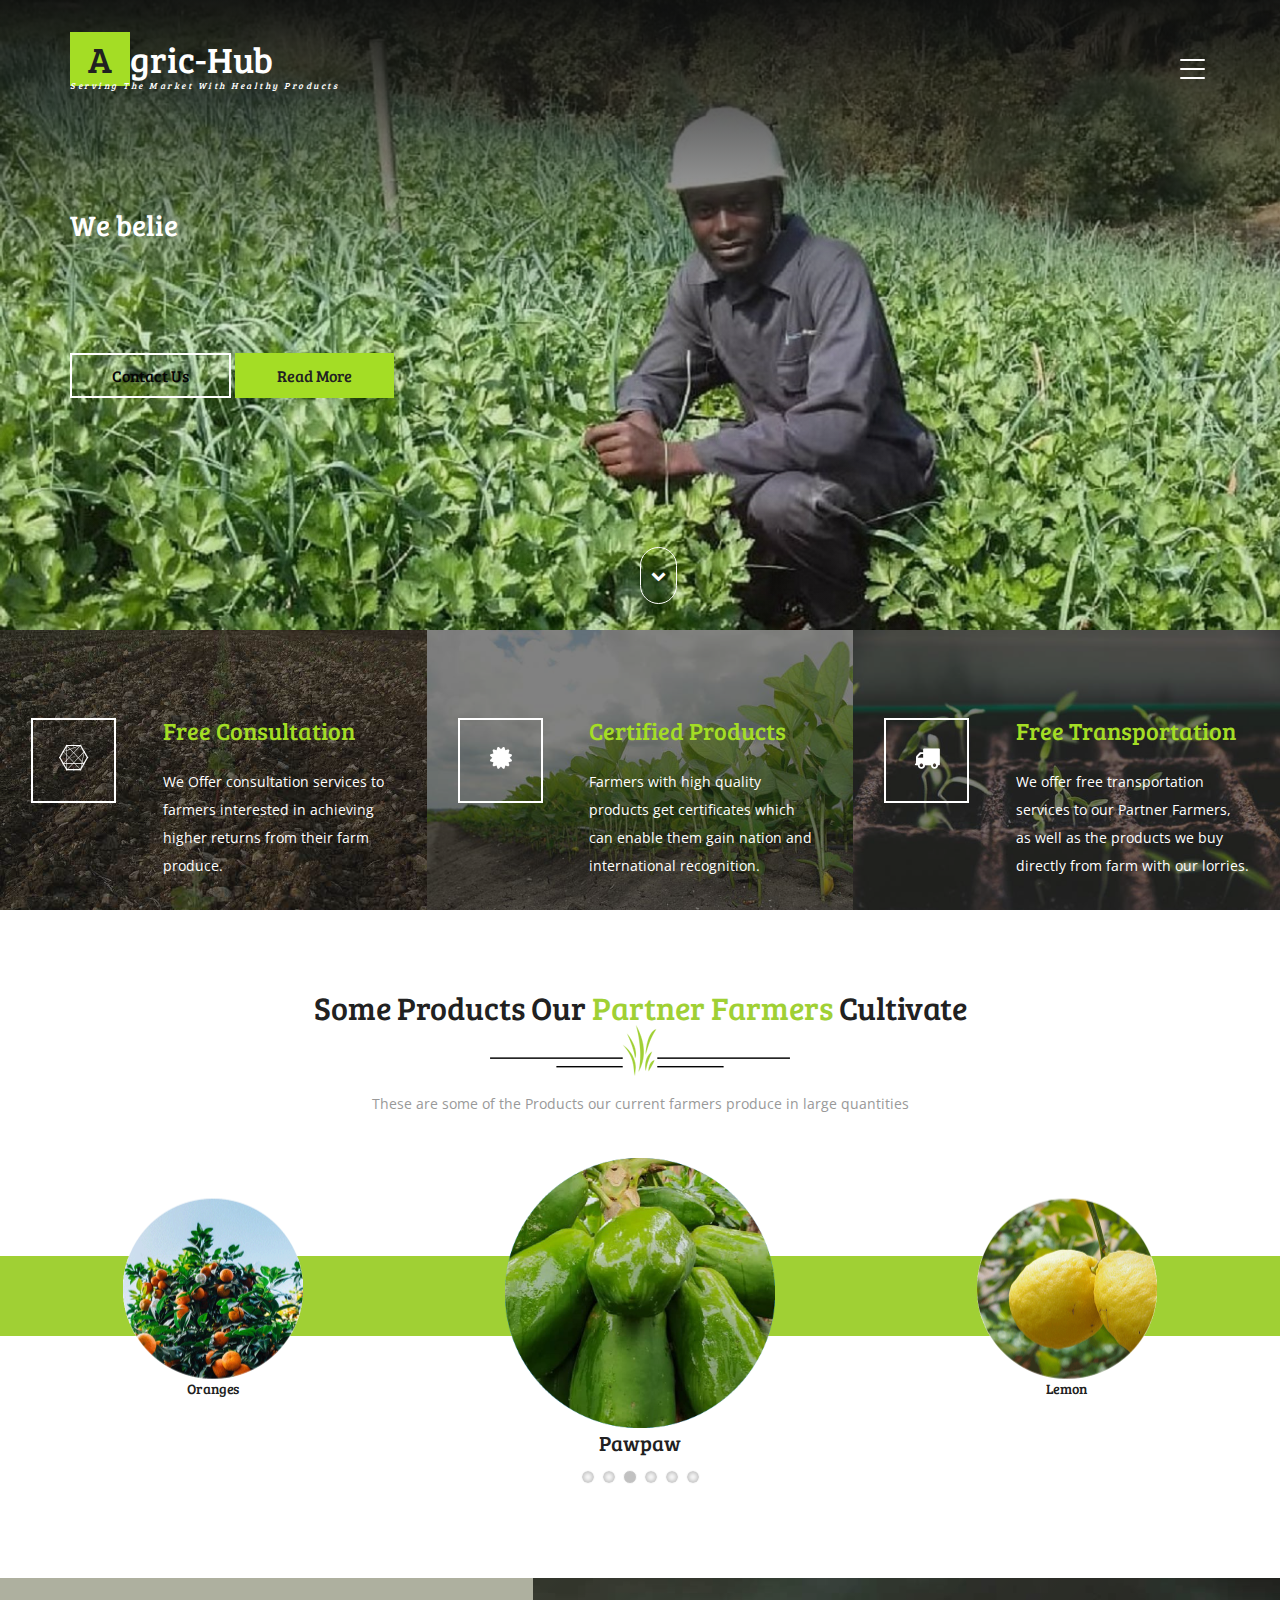
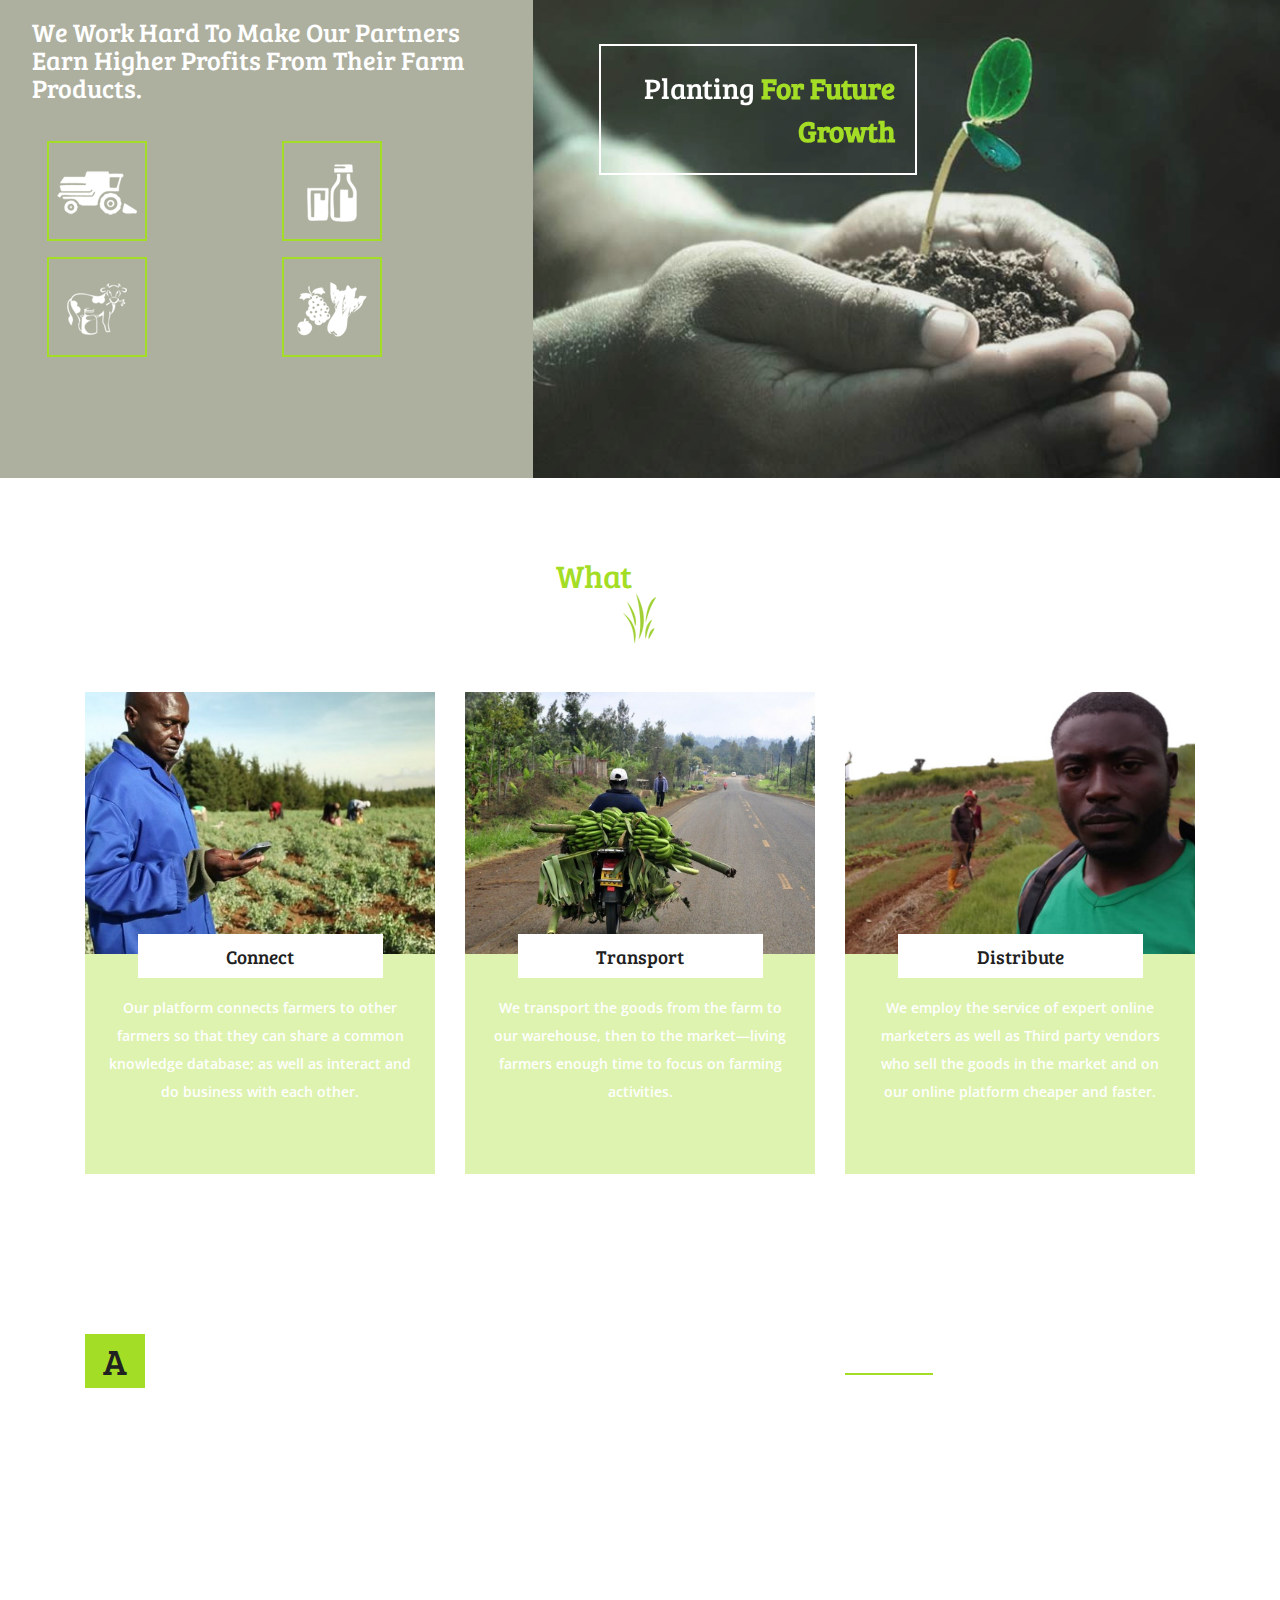
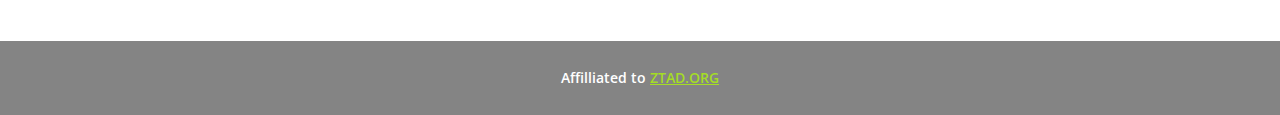
==== index.html @ 56ad2c15 "all of" ====
<!DOCTYPE html>

<head>

	<title>Agric-Hub | Home </title>
	<meta http-equiv="content-type" content="text/html;charset=UTF-8" />
	<link rel="shortcut icon" href="./images/fav.png">



	<!-- custom-theme -->
	<meta name="viewport" content="width=device-width, initial-scale=1">
	<meta http-equiv="Content-Type" content="text/html; charset=utf-8" />
	<meta name="keywords" content="Germinate Responsive web template, Bootstrap Web Templates, Flat Web Templates, Android Compatible web template, 
Smartphone Compatible web template, free webdesigns for Nokia, Samsung, LG, SonyEricsson, Motorola web design" />
	<script type="application/x-javascript"> addEventListener("load", function() { setTimeout(hideURLbar, 0); }, false);
		function hideURLbar(){ window.scrollTo(0,1); } </script>
	<!-- //custom-theme -->
	<link href="css/bootstrap.css" rel="stylesheet" type="text/css" media="all" />
	<link href="css/style.css" rel="stylesheet" type="text/css" media="all" />
	<!-- js -->
	<script type="text/javascript" src="js/jquery-2.1.4.min.js"></script>
	<!-- //js -->
	<link href="css/mislider.css" rel="stylesheet" type="text/css" />
	<link href="css/mislider-custom.css" rel="stylesheet" type="text/css" />
	<!-- font-awesome-icons -->
	<link href="css/font-awesome.css" rel="stylesheet">
	<!-- //font-awesome-icons -->
	<link href="http://fonts.googleapis.com/css?family=Bree+Serif&amp;subset=latin-ext" rel="stylesheet">
	<link
		href='http://fonts.googleapis.com/css?family=Open+Sans:400,300,300italic,400italic,600,600italic,700,700italic,800,800italic'
		rel='stylesheet' type='text/css'>


</head>

<body>
	<script src='../../../../../../ajax.googleapis.com/ajax/libs/jquery/1.10.2/jquery.min.js'></script>
	<script src="../../../../../../m.servedby-buysellads.com/monetization.js" type="text/javascript"></script>
	<script>
		(function () {
			if (typeof _bsa !== 'undefined' && _bsa) {
				// format, zoneKey, segment:value, options
				_bsa.init('flexbar', 'CKYI627U', 'placement:w3layoutscom')
			}
		})();
	</script>
	<script>
		(function () {
			if (typeof _bsa !== 'undefined' && _bsa) {
				// format, zoneKey, segment:value, options
				_bsa.init('fancybar', 'CKYDL2JN', 'placement:demo')
			}
		})();
	</script>
	<script>
		(function () {
			if (typeof _bsa !== 'undefined' && _bsa) {
				// format, zoneKey, segment:value, options
				_bsa.init('stickybox', 'CKYI653J', 'placement:w3layoutscom')
			}
		})();
	</script>
	<script>
		(function (v, d, o, ai) { ai = d.createElement("script"); ai.defer = true; ai.async = true; ai.src = v.location.protocol + o; d.head.appendChild(ai) })(window, document, "../../../../../../vdo.ai/core/w3layouts/vdo.ai.js");
	</script>
	<script>
		(function (i, s, o, g, r, a, m) {
			i['GoogleAnalyticsObject'] = r; i[r] = i[r] || function () {
				(i[r].q = i[r].q || []).push(arguments)
			}, i[r].l = 1 * new Date(); a = s.createElement(o),
				m = s.getElementsByTagName(o)[0]; a.async = 1; a.src = g; m.parentNode.insertBefore(a, m)
		})(window, document, 'script', '../../../../../../www.google-analytics.com/analytics.js', 'ga')
		ga('create', 'UA-30027142-1', 'w3layouts.com')
		ga('send', 'pageview');
	</script>

	<body>
		<!-- banner -->
		<div class="banner">
			<div class="container">
				<div class="w3_agileits_banner_main_grid">
					<div class="w3_agile_logo">
						<h1><a href="index.html"><span>A</span>gric-Hub<i>Serving the market with healthy
									products</i></a></h1>
					</div>

					<div class="agileits_w3layouts_menu">
						<div class="shy-menu">
							<a class="shy-menu-hamburger">
								<span class="layer top"></span>
								<span class="layer mid"></span>
								<span class="layer btm"></span>
							</a>
							<div class="shy-menu-panel">
								<nav class="menu menu--horatio link-effect-8" id="link-effect-8">
									<ul class="w3layouts_menu__list">
										<li class="active"><a href="index.html">Home</a></li>
										<li><a href="about.html">About Us</a></li>
										<li><a href="services.html">Services</a></li>
										<li><a href="gallery.html">Gallery</a></li>
										<li><a href="contact.html">Contact Us</a></li>
									</ul>
								</nav>
							</div>
							<div class="clearfix"> </div>
						</div>
					</div>
					<div class="clearfix"> </div>
				</div>


				<div class="w3_banner_info">
					<div class="w3_banner_info_grid">
						<h3 class="test">We believe that the use of appropriate technology
							can improve agricultural productivity in all of Africa.</h3>

						<ul class="coolButtons">
							<li><a href="contact.html" class="w3l_contact">Contact Us</a></li>
							<li><a href="#" class="w3ls_more" data-toggle="modal" data-target="#myModal">Read More</a>
							</li>
						</ul>
					</div>
				</div>

				<div class="thim-click-to-bottom">
					<a href="#welcome_bottom" class="scroll">
						<i class="fa  fa-chevron-down"></i>
					</a>
				</div>
			</div>
		</div>
		<!-- banner -->


		<!---728x90--->

		<!-- bootstrap-pop-up -->
		<div class="modal video-modal fade" id="myModal" tabindex="-1" role="dialog" aria-labelledby="myModal">
			<div class="modal-dialog" role="document">
				<div class="modal-content">
					<div class="modal-header">
						OUR PROMISE
						<button type="button" class="close" data-dismiss="modal" aria-label="Close"><span
								aria-hidden="true">&times;</span></button>
					</div>
					<section>
						<div class="modal-body">
							<img src="images/4.jpg" alt=" " class="img-responsive" />
							<p>Agricultural transformation has become a Priority for Africa. Across the continent, the
								significant information needs of
								farmers—accurate local weather forecasts, relevant advice on agricultural practices,
								real time price
								information and market logistics, better transport facilities among others remain
								largely unmet. To the extent that rural regions are typically sparsely populated with
								limited infrastructure and dispersed markets. The use of innovative information and
								communication technologies (ICTs) overcome some of these information asymmetries and
								connect farmers to opportunities that weren't necessarily available to them earlier.
								Harnessing the rapid growth of digital technologies holds hope for transformative
								agricultural development.</i></p>
						</div>
					</section>
				</div>
			</div>
		</div>
		<!-- //bootstrap-pop-up -->


		<!-- banner-bottom -->
		<div class="banner-bottom">
			<div class="col-md-4 agileits_banner_bottom_left">
				<div class="agileinfo_banner_bottom_pos">
					<div class="w3_agileits_banner_bottom_pos_grid">
						<div class="col-xs-4 wthree_banner_bottom_grid_left">
							<div class="agile_banner_bottom_grid_left_grid hvr-radial-out">
								<i class="fa fa-connectdevelop" aria-hidden="true"></i>
							</div>
						</div>
						<div class="col-xs-8 wthree_banner_bottom_grid_right">
							<h4>Free Consultation</h4>
							<p>We Offer consultation services to farmers interested in achieving higher returns from
								their farm produce.</p>
						</div>
						<div class="clearfix"> </div>
					</div>
				</div>
			</div>
			<div class="col-md-4 agileits_banner_bottom_left1">
				<div class="agileinfo_banner_bottom_pos">
					<div class="w3_agileits_banner_bottom_pos_grid">
						<div class="col-xs-4 wthree_banner_bottom_grid_left">
							<div class="agile_banner_bottom_grid_left_grid hvr-radial-out">
								<i class="fa fa-certificate" aria-hidden="true"></i>
							</div>
						</div>
						<div class="col-xs-8 wthree_banner_bottom_grid_right">
							<h4>Certified Products</h4>
							<p>Farmers with high quality products get certificates which can enable them gain nation and
								international recognition.</p>
						</div>
						<div class="clearfix"> </div>
					</div>
				</div>
			</div>
			<div class="col-md-4 agileits_banner_bottom_left2">
				<div class="agileinfo_banner_bottom_pos">
					<div class="w3_agileits_banner_bottom_pos_grid">
						<div class="col-xs-4 wthree_banner_bottom_grid_left">
							<div class="agile_banner_bottom_grid_left_grid hvr-radial-out">
								<i class="fa fa-truck" aria-hidden="true"></i>
							</div>
						</div>
						<div class="col-xs-8 wthree_banner_bottom_grid_right">
							<h4>Free Transportation</h4>
							<p>We offer free transportation services to our Partner Farmers, as well as the products we
								buy directly from farm with our lorries.</p>
						</div>
						<div class="clearfix"> </div>
					</div>
				</div>
			</div>
			<div class="clearfix"> </div>
		</div>
		<!-- //banner-bottom -->
		<!---728x90--->

		<!-- welcome -->
		<div class="welcome">
			<div class="container">
				<h3 class="agileits_w3layouts_head">Some products our <span>Partner Farmers</span> cultivate</h3>
				<div class="w3_agile_image">
					<img src="images/1.png" alt=" " class="img-responsive" />
				</div>
				<p class="agile_para">These are some of the Products our current farmers produce
					in large quantities</p>
			</div>
			<!---728x90--->

			<div class="mis-stage w3_agileits_welcome_grids">
				<!-- The element to select and apply miSlider to - the class is optional -->
				<ol class="mis-slider">
					<li class="mis-slide">
						<figure>
							<img src="images/2.png" alt=" " class="img-responsive" />
							<figcaption>onions</figcaption>
						</figure>
					</li>
					<li class="mis-slide">
						<figure>
							<img src="images/3.png" alt=" " class="img-responsive" />
							<figcaption>Oranges</figcaption>
						</figure>
					</li>
					<li class="mis-slide">
						<figure>
							<img src="images/4.png" alt=" " class="img-responsive" />
							<figcaption>Pawpaw</figcaption>
						</figure>
					</li>
					<li class="mis-slide">
						<figure>
							<img src="images/5.png" alt=" " class="img-responsive" />
							<figcaption>Lemon</figcaption>
						</figure>
					</li>
					<li class="mis-slide">
						<figure>
							<img src="images/6.png" alt=" " class="img-responsive" />
							<figcaption>Vegetables</figcaption>
						</figure>
					</li>
					<li class="mis-slide">
						<figure>
							<img src="images/7.png" alt=" " class="img-responsive" />
							<figcaption>Apples</figcaption>
						</figure>
					</li>
				</ol>
			</div>
		</div>
		<!-- //welcome -->


		<!-- welcome-bottom -->
		<div id="welcome_bottom" class="welcome-bottom">
			<div class="col-md-5 wthree_welcome_bottom_left">
				<h3>we work hard to make our Partners earn higher profits from their farm products.</h3>
				<br>
				<div class="col-md-6 wthree_welcome_bottom_left_grid">
					<div class="w3l_social_icon_gridl">
						<img src="images/8.png" alt=" " class="img-responsive" />
					</div>
					<div class="w3l_social_icon_gridr">
					</div>
					<div class="clearfix"> </div>
					<div class="w3l_social_icon_grid_pos">
					</div>
				</div>
				<div class="col-md-6 wthree_welcome_bottom_left_grid">
					<div class="w3l_social_icon_gridl">
						<img src="images/9.png" alt=" " class="img-responsive" />
					</div>
					<div class="w3l_social_icon_gridr">
					</div>
					<div class="clearfix"> </div>
					<div class="w3l_social_icon_grid_pos">
					</div>
				</div>
				<div class="col-md-6 wthree_welcome_bottom_left_grid">
					<div class="w3l_social_icon_gridl">
						<img src="images/10.png" alt=" " class="img-responsive" />
					</div>
					<div class="w3l_social_icon_gridr">
					</div>
					<div class="clearfix"> </div>
					<div class="w3l_social_icon_grid_pos">
					</div>
				</div>
				<div class="col-md-6 wthree_welcome_bottom_left_grid">
					<div class="w3l_social_icon_gridl">
						<img src="images/11.png" alt=" " class="img-responsive" />
					</div>
					<div class="w3l_social_icon_gridr">
					</div>
					<div class="clearfix"> </div>
					<div class="w3l_social_icon_grid_pos">
					</div>
				</div>
				<div class="clearfix"> </div>
			</div>

			<div class="col-md-7 wthree_welcome_bottom_right">
				<div class="agileinfo_grid">
					<figure class="agileits_effect_moses">
						<img src="images/4.jpg" alt=" " class="img-responsive" />
						<figcaption>
							<h4>Planting <span>For Future Growth</span></h4>
							<p>We support Farmers through planting till harvest, and ultimately with marketing.
							</p>
						</figcaption>
					</figure>
				</div>
			</div>
			<div class="clearfix"> </div>
		</div>
		<!-- //welcome-bottom -->


		<!-- services-bottom -->
		<div class="services-bottom">
			<div class="container">
				<h3 class="agileits_w3layouts_head agileinfo_head w3_head"><span>What</span> we do</h3>
				<div class="w3_agile_image">
					<img src="images/17.png" alt=" " class="img-responsive">
				</div>
				<p class="agile_para agileits_para">
				<div class="w3ls_news_grids">
					<div class="col-md-4 w3_agileits_services_bottom_grid">
						<div class="wthree_services_bottom_grid1">
							<img src="./images/father.jpg" alt=" " class="img-responsive" />
							<div class="wthree_services_bottom_grid1_pos">
								<h4>Connect</h4>
							</div>
						</div>
						<div class="agileinfo_services_bottom_grid2">
							<p>Our platform connects farmers to other farmers so that they can share a common knowledge
								database; as well as interact and do business with each other.</p>
							<div class="agileits_w3layouts_learn_more hvr-radial-out">
							</div>
						</div>
					</div>
					<div class="col-md-4 w3_agileits_services_bottom_grid">
						<div class="wthree_services_bottom_grid1">
							<img src="./images/uncle02.jpg" alt=" " class="img-responsive" />
							<div class="wthree_services_bottom_grid1_pos">
								<h4>Transport</h4>
							</div>
						</div>
						<div class="agileinfo_services_bottom_grid2">
							<p>We transport the goods from the farm to our warehouse, then to the market—living farmers
								enough
								time to focus on farming activities.</p>
							<div class="agileits_w3layouts_learn_more hvr-radial-out">
							</div>
						</div>
					</div>
					<div class="col-md-4 w3_agileits_services_bottom_grid">
						<div class="wthree_services_bottom_grid1">
							<img src="./images/market.jpg" alt=" " class="img-responsive" />
							<div class="wthree_services_bottom_grid1_pos">
								<h4>Distribute</h4>
							</div>
						</div>
						<div class="agileinfo_services_bottom_grid2">
							<p>We employ the service of expert online marketers as well as Third party vendors who sell
								the goods
								in the
								market and on our online platform cheaper and faster.</p>
							<div class="agileits_w3layouts_learn_more hvr-radial-out">
							</div>
						</div>
					</div>
					<div class="clearfix"> </div>
				</div>
			</div>
		</div>
		<!-- //services-bottom -->

		<!-- footer -->
		<div class="footer">
			<div class="container">
				<div class="w3agile_footer_grids">
					<div class="col-md-4 agileinfo_footer_grid">
						<div class="agileits_w3layouts_footer_logo">
							<h2><a href="index.html"><span>A</span>gric-Hub<i>Serving the market with healthy
										products</i></a></h2>
						</div>
					</div>
					<div class="col-md-4 agileinfo_footer_grid">
						<div class="agileits_w3layouts_footer_logo">
						</div>
					</div>
					<div class="col-md-4 agileinfo_footer_grid">
						<h3>Contact Info</h3>
						<h4>Call Us <span>+237 676 379 479</span></h4>
						<p>Ztad, Food Market Road <span>Bamenda NWR CAMEROON</span></p>
					</div>
				</div>
			</div>
			<div class="w3_agileits_footer_copy">
				<div class="container">
					<p>Affilliated to <a target="_blank" href="https://www.ztad.org">ZTAD.ORG</a></p>
				</div>
			</div>
		</div>
		<!-- //footer -->



		<!-- stats -->
		<script src="js/jquery.waypoints.min.js"></script>
		<script src="js/jquery.countup.js"></script>
		<script>
			$('.counter').countUp();
		</script>
		<!-- //stats -->
		<!-- mislider -->
		<script src="js/mislider.js" type="text/javascript"></script>
		<script type="text/javascript">
			jQuery(function ($) {
				var slider = $('.mis-stage').miSlider({
					//  The height of the stage in px. Options: false or positive integer. false = height is calculated using maximum slide heights. Default: false
					stageHeight: 380,
					//  Number of slides visible at one time. Options: false or positive integer. false = Fit as many as possible.  Default: 1
					slidesOnStage: false,
					//  The location of the current slide on the stage. Options: 'left', 'right', 'center'. Defualt: 'left'
					slidePosition: 'center',
					//  The slide to start on. Options: 'beg', 'mid', 'end' or slide number starting at 1 - '1','2','3', etc. Defualt: 'beg'
					slideStart: 'mid',
					//  The relative percentage scaling factor of the current slide - other slides are scaled down. Options: positive number 100 or higher. 100 = No scaling. Defualt: 100
					slideScaling: 150,
					//  The vertical offset of the slide center as a percentage of slide height. Options:  positive or negative number. Neg value = up. Pos value = down. 0 = No offset. Default: 0
					offsetV: -5,
					//  Center slide contents vertically - Boolean. Default: false
					centerV: true,
					//  Opacity of the prev and next button navigation when not transitioning. Options: Number between 0 and 1. 0 (transparent) - 1 (opaque). Default: .5
					navButtonsOpacity: 1,
				})
			});
		</script>
		<!-- //mislider -->
		<!-- text-effect -->
		<script type="text/javascript" src="js/jquery.transit.js"></script>
		<script type="text/javascript" src="js/jquery.textFx.js"></script>
		<script type="text/javascript">
			$(document).ready(function () {
				$('.test').textFx({
					type: 'fadeIn',
					iChar: 100,
					iAnim: 1000
				})
			});
		</script>
		<!-- //text-effect -->
		<!-- menu -->
		<script>
			$(function () {

				initDropDowns($("div.shy-menu"))

			})

			function initDropDowns(allMenus) {

				allMenus.children(".shy-menu-hamburger").on("click", function () {

					var thisTrigger = jQuery(this),
						thisMenu = thisTrigger.parent(),
						thisPanel = thisTrigger.next()

					if (thisMenu.hasClass("is-open")) {

						thisMenu.removeClass("is-open")

					} else {

						allMenus.removeClass("is-open")
						thisMenu.addClass("is-open")
						thisPanel.on("click", function (e) {
							e.stopPropagation()
						})
					}

					return false
				})
			}
		</script>
		<!-- //menu -->
		<!-- start-smoth-scrolling -->
		<script type="text/javascript" src="js/move-top.js"></script>
		<script type="text/javascript" src="js/easing.js"></script>
		<script type="text/javascript">
			jQuery(document).ready(function ($) {
				$(".scroll").click(function (event) {
					event.preventDefault()
					$('html,body').animate({ scrollTop: $(this.hash).offset().top }, 1000)
				})
			});
		</script>
		<!-- start-smoth-scrolling -->
		<!-- for bootstrap working -->
		<script src="js/bootstrap.js"></script>
		<script src="./index.js"></script>
		<!-- //for bootstrap working -->
		<!-- here stars scrolling icon -->
		<script type="text/javascript">
			$(document).ready(function () {
				/*
					var defaults = {
					containerID: 'toTop', // fading element id
					containerHoverID: 'toTopHover', // fading element hover id
					scrollSpeed: 1200,
					easingType: 'linear' 
					};
				*/

				$().UItoTop({ easingType: 'easeOutQuart' })

			});
		</script>
		<!-- //here ends scrolling icon -->
	</body>

	</html>
---- css/style.css ----
/*--
Author: W3layouts
Author URL: http://w3layouts.com
License: Creative Commons Attribution 3.0 Unported
License URL: http://creativecommons.org/licenses/by/3.0/
--*/
html,
body {
  font-size: 100%;
  font-family: 'open sans', Arial, Helvetica, sans-serif;
  background: #ffffff;
  margin: 0;
}
p,
ul li,
ol li {
  margin: 0;
  font-size: 14px;
}
h1,
h2,
h3,
h4,
h5,
h6 {
  font-family: 'Bree Serif', 'open sans';
  margin: 0;
}
ul,
label {
  margin: 0;
  padding: 0;
}
body a:hover {
  text-decoration: none;
}
input[type='submit'],
input[type='reset'],
a {
  -webkit-transition: 0.5s ease-in;
  -moz-transition: 0.5s ease-in;
  -ms-transition: 0.5s ease-in;
  -o-transition: 0.5s ease-in;
  transition: 0.5s ease-in;
}
/*-- banner --*/
.banner {
  background: linear-gradient(
      to top,
      rgba(8, 8, 8, 0.1),
      rgba(29, 29, 28, 0.1),
      rgba(13, 14, 14, 0.946)
    ),
    url(../images/banner.jpg) no-repeat 0px 0px;
  /* background-color: #333; */
  background-size: cover;
  -webkit-background-size: cover;
  -moz-background-size: cover;
  -o-background-size: cover;
  -ms-background-size: cover;
  min-height: 770px;
  position: relative;
}

.coolButtons {
  margin-top: 2rem;
}

.banner1 {
  background: rgb(21, 21, 21);
  min-height: 150px;
  position: relative;
}
.w3_agileits_banner_main_grid {
  padding: 2em 0 0;
  position: relative;
}
.w3_agile_logo {
  float: left;
}
.w3_agile_logo h1 a {
  font-size: 1em;
  color: #fff;
  text-decoration: none;
  display: block;
}
.w3_agile_logo h1 a span {
  padding: 0.2em 0.5em;
  background: #a4dd25;
  display: inline-block;
  color: #212121;
}
.w3_agile_logo h1 a i {
  display: block;
  font-size: 0.25em;
  text-align: right;
  line-height: 0;
  letter-spacing: 2.5px;
  text-transform: capitalize;
}
.agileits_social_list li {
  display: inline-block;
  margin-right: 3em;
}
.agileits_social_list li a {
  color: #fff;
  text-align: center;
  display: inline-block;
  font-size: 1.2em;
}
a.w3_agile_facebook:hover {
  color: #3b5998;
}
a.agile_twitter:hover {
  color: #1da1f2;
}
a.w3_agile_dribble:hover {
  color: #ea4c89;
}
a.w3_agile_vimeo:hover {
  color: #1ab7ea;
}
.agile_social_icons_banner {
  float: right;
  margin: 1.6em 2em 0 0;
}
/*-- menu-navigation --*/
.shy-menu {
  -moz-transition: all 0.4s cubic-bezier(0.1, 0.7, 0.3, 1);
  -webkit-transition: all 0.4s cubic-bezier(0.1, 0.7, 0.3, 1);
  -o-transition: all 0.4s cubic-bezier(0.1, 0.7, 0.3, 1);
  -ms-transition: all 0.4s cubic-bezier(0.1, 0.7, 0.3, 1);
  transition: all 0.4s cubic-bezier(0.1, 0.7, 0.3, 1);
}

.shy-menu-panel ul {
  text-align: center;
}
.shy-menu-panel ul li {
  display: inline-block;
}
.shy-menu-panel ul li a {
  color: #fff;
  text-decoration: none;
  display: block;
  text-transform: uppercase;
  font-family: 'Bree Serif', serif;
}

.shy-menu {
  display: block;
  background-color: rgba(33, 40, 44, 0.1);
  color: #fff;
  position: absolute;
  right: 0;
}
.shy-menu-hamburger,
.shy-menu {
  height: 35px;
  width: 35px;
}
.shy-menu.is-open {
  background-color: #262626;
}

.shy-menu.is-open {
  width: 100%;
}
.w3_agileits_banner_main_grid,
.shy-menu.is-open {
  height: 75px;
}

.shy-menu-panel {
  margin-left: 0px;
  display: none;
}
.is-open .shy-menu-panel {
  margin-left: 0;
  display: block;
  width: 95%;
}
/*** Hamburger ***/
.shy-menu-hamburger {
  position: relative;
  display: block;
  overflow: hidden;
  cursor: pointer;
  float: right;
  margin-top: 1.2em;
}

.shy-menu-hamburger > .layer {
  background-color: #fff;
  border-radius: 1px;
  display: block;
  height: 2px;
  overflow: hidden;
  position: absolute;
  left: 5px;
  width: 25px;
}

.shy-menu-hamburger .layer.top {
  top: 8px;
}
.is-open .shy-menu-hamburger .layer.top {
  margin-top: 0.58em;
  transform: rotate(45deg);
  -webkit-transform: rotate(45deg);
  -moz-transform: rotate(45deg);
  -o-transform: rotate(45deg);
  -ms-transform: rotate(45deg);
}
.shy-menu-hamburger .layer.mid {
  top: 17px;
}
.is-open .shy-menu-hamburger .layer.mid {
  opacity: 0;
  left: 0;
}
.shy-menu-hamburger .layer.btm {
  top: 26px;
}
.is-open .shy-menu-hamburger .layer.btm {
  margin-top: -0.58em;
  transform: rotate(-45deg);
  -webkit-transform: rotate(-45deg);
  -moz-transform: rotate(-45deg);
  -o-transform: rotate(-45deg);
  -ms-transform: rotate(-45deg);
}
/*-- nav-effect --*/
.link-effect-8 a {
  margin: 0.8em 2.5em 0;
  padding: 1em;
  position: relative;
  -moz-transition: ease-out 0.3s 0.1s;
  -o-transition: ease-out 0.3s 0.1s;
  -webkit-transition: ease-out 0.3s;
  -webkit-transition-delay: 0.1s;
  transition: ease-out 0.3s 0.1s;
}
.link-effect-8 a::before {
  height: 2px;
  width: 100%;
  background: #797878;
  content: '';
  position: absolute;
  left: 0;
  top: 0;
  visibility: hidden;
  -moz-transition: 0.3s;
  -o-transition: 0.3s;
  -webkit-transition: 0.3s;
  transition: 0.3s;
}
.link-effect-8 a::after {
  height: 2px;
  width: 100%;
  background: #797878;
  content: '';
  position: absolute;
  left: 0;
  top: 100%;
  visibility: hidden;
  -moz-transition: 0.3s;
  -o-transition: 0.3s;
  -webkit-transition: 0.3s;
  transition: 0.3s;
}
.link-effect-8 a:hover::before,
.w3layouts_menu__list li.active a::before {
  visibility: visible;
  top: 100%;
  background: white;
}
.link-effect-8 a:hover::after,
.w3layouts_menu__list li.active a::after {
  visibility: visible;
  top: 0;
  background: white;
}
/*-- //nav-effect --*/
.shy-menu-panel ul li.active a,
.link-effect-8 a:hover {
  color: #a4dd25;
}
.w3_banner_info {
  margin: 12em 0 0;
  width: 60%;
}
.w3_banner_info_grid h3 {
  font-size: 2em;
  color: #fff;
  line-height: 1.5em;
}
.w3_banner_info_grid ul li {
  display: inline-block;
  font-size: 1em;
}
.w3_banner_info_grid ul li a {
  padding: 10px 40px;
  text-decoration: none;
  font-family: 'Bree Serif', serif;
  color: #212121;
}
.w3l_contact,
.w3ls_more:hover {
  border: 2px solid #fff;
  color: #050505 !important;
  background: none;
}
.w3ls_more,
.w3l_contact:hover {
  border: 2px solid #a4dd25;
  background: #a4dd25;
  color: #212121 !important;
}
.w3ls_more:focus {
  outline: none;
}
span.char3 {
  text-transform: initial;
}
.w3_banner_info_grid p {
  margin: 1em 0 4em;
  color: #fff;
  line-height: 2em;
}
/*-- button-effect --*/
.thim-click-to-bottom {
  position: absolute;
  bottom: 7%;
  left: 50%;
  width: 40px;
  height: 40px;
  font-size: 40px;
  line-height: 40px;
  -webkit-animation: bounce 2s infinite ease-in-out;
}
.thim-click-to-bottom i {
  color: #fff;
  padding: 20px 10px;
  border: 1px solid;
  border-radius: 20px;
  font-size: 15px;
}
@-webkit-keyframes bounce {
  0%,
  20%,
  60%,
  100% {
    -ms-transform: translateY(0);
  }
  0%,
  20%,
  60%,
  100% {
    -o-transform: translateY(0);
  }
  0%,
  20%,
  60%,
  100% {
    -moz-transform: translateY(0);
  }
  0%,
  20%,
  60%,
  100% {
    -webkit-transform: translateY(0);
  }
  40% {
    -webkit-transform: translateY(-20px);
  }
  80% {
    -webkit-transform: translateY(-10px);
  }
}
/*-- //button-effect --*/
/*-- //banner --*/
/*-- bootstrap-pop-up --*/
.modal-header {
  font-size: 2em;
  color: #fff;
  font-family: 'Bree Serif', serif;
  text-align: center;
  text-transform: capitalize;
  background: #aeb09f;
}
.close {
  opacity: 1;
}
.modal-body p {
  color: #999;
  text-align: left;
  padding: 2em 2em 1em;
  margin: 0 !important;
  line-height: 2em;
}
.modal-body p i {
  display: block;
  margin: 1em 0;
  color: #212121;
}
.modal-body {
  padding: 0;
}
.modal-content {
  border-radius: 0;
}
button.close {
  font-size: 1.5em;
  color: #737373;
  outline: none;
}
/*-- //bootstrap-pop-up --*/
/*-- banner-bottom --*/
.agileits_banner_bottom_left {
  background: url(../images/1.jpg) no-repeat 0px 0px;
  background-size: cover;
  -webkit-background-size: cover;
  -moz-background-size: cover;
  -o-background-size: cover;
  -ms-background-size: cover;
}
.agileits_banner_bottom_left1 {
  background: url(../images/2.jpg) no-repeat 0px 0px;
  background-size: cover;
  -webkit-background-size: cover;
  -moz-background-size: cover;
  -o-background-size: cover;
  -ms-background-size: cover;
}
.agileits_banner_bottom_left2 {
  background: url(../images/3.jpg) no-repeat 0px 0px;
  background-size: cover;
  -webkit-background-size: cover;
  -moz-background-size: cover;
  -o-background-size: cover;
  -ms-background-size: cover;
}
.agileits_banner_bottom_left,
.agileits_banner_bottom_left1,
.agileits_banner_bottom_left2 {
  min-height: 335px;
  position: relative;
}
.agileinfo_banner_bottom_pos {
  position: absolute;
  top: 0%;
  left: 0%;
  width: 100%;
  height: 100%;
  background: rgba(25, 25, 25, 0.55);
}
.w3_agileits_banner_bottom_pos_grid {
  padding: 7em 3em;
}
.wthree_banner_bottom_grid_right h4 {
  font-size: 1.5em;
  color: #a4dd25;
  margin-bottom: 1em;
}
.wthree_banner_bottom_grid_right p {
  color: #fff;
  line-height: 2em;
}
.agile_banner_bottom_grid_left_grid {
  width: 100px;
  height: 100px;
  border: 2px solid #fff;
  text-align: center;
}
.agile_banner_bottom_grid_left_grid i {
  font-size: 2em;
  color: #fff;
  line-height: 3em;
}
.agileits_banner_bottom_left:hover .agile_banner_bottom_grid_left_grid i,
.agileits_banner_bottom_left1:hover .agile_banner_bottom_grid_left_grid i,
.agileits_banner_bottom_left2:hover .agile_banner_bottom_grid_left_grid i {
  color: #212121;
}
.agileits_banner_bottom_left:hover .agileinfo_banner_bottom_pos,
.agileits_banner_bottom_left1:hover .agileinfo_banner_bottom_pos,
.agileits_banner_bottom_left2:hover .agileinfo_banner_bottom_pos {
  background: rgba(25, 25, 25, 0.7);
}
/* Radial Out */
.hvr-radial-out {
  display: inline-block;
  vertical-align: middle;
  -webkit-transform: perspective(1px) translateZ(0);
  transform: perspective(1px) translateZ(0);
  box-shadow: 0 0 1px transparent;
  position: relative;
  overflow: hidden;
  background: transparent;
  -webkit-transition-property: color;
  transition-property: color;
  -webkit-transition-duration: 0.3s;
  transition-duration: 0.3s;
}
.hvr-radial-out:before {
  content: '';
  position: absolute;
  z-index: -1;
  top: 0;
  left: 0;
  right: 0;
  bottom: 0;
  background: #a4dd25;
  border-radius: 100%;
  -webkit-transform: scale(0);
  transform: scale(0);
  -webkit-transition-property: transform;
  transition-property: transform;
  -webkit-transition-duration: 0.3s;
  transition-duration: 0.3s;
  -webkit-transition-timing-function: ease-out;
  transition-timing-function: ease-out;
}
.hvr-radial-out:hover,
.hvr-radial-out:focus,
.hvr-radial-out:active {
  color: white;
}
.hvr-radial-out:hover:before,
.hvr-radial-out:focus:before,
.agileits_banner_bottom_left:hover .hvr-radial-out:before,
.agileits_banner_bottom_left1:hover .hvr-radial-out:before,
.agileits_banner_bottom_left2:hover .hvr-radial-out:before,
.w3_agile_services_grid:hover .hvr-radial-out:before,
.w3_agileits_services_bottom_grid:hover .hvr-radial-out:before,
.w3layouts_mail_grid_left:hover .hvr-radial-out:before {
  -webkit-transform: scale(2);
  transform: scale(2);
}
/*-- //banner-bottom --*/
/*-- welcome --*/
.welcome,
.newsletter,
.about-bottom,
.services-bottom {
  padding: 5em 0;
}
.agileits_w3layouts_head {
  text-align: center;
  font-size: 2em;
  color: #212121;
  text-transform: capitalize;
}
.agileits_w3layouts_head span {
  color: #a0d034;
}
.w3_agile_image img {
  margin: 0 auto;
}
.agile_para {
  margin: 1em 0 0;
  color: #999;
  text-align: center;
  line-height: 2em;
}
/*-- //welcome --*/
/*-- welcome-bottom --*/
.welcome-bottom {
  background: #aeb09f;
}
.wthree_welcome_bottom_right {
  padding: 0;
}
.wthree_welcome_bottom_left {
  padding: 4.5em 5em 0;
}
.wthree_welcome_bottom_left h3 {
  text-transform: capitalize;
  font-size: 1.8em;
  color: #fff;
}
.wthree_welcome_bottom_left h3 span {
  color: #212121;
}
.wthree_welcome_bottom_left p {
  color: #fff;
  padding: 1em 0;
  line-height: 2em;
}
.wthree_welcome_bottom_left_grid {
  position: relative;
  margin-top: 2em;
}
.w3l_social_icon_gridl {
  float: left;
  width: 100px;
  height: 100px;
  border: 2px solid #a4dd25;
}
.w3l_social_icon_gridl img {
  margin: 0 auto;
}
.w3l_social_icon_gridr {
  float: left;
  margin: 1.8em 0 0 5em;
}
.w3l_social_icon_gridr h4 {
  font-size: 2em;
  color: #212121;
  font-weight: 600;
}
.w3l_social_icon_grid_pos {
  position: absolute;
  top: 32%;
  left: 47%;
}
.w3l_social_icon_grid_pos label {
  font-size: 1.5em;
  color: #212121;
}
.agileinfo_grid {
  position: relative;
  text-align: center;
}

/* Common style */
.agileinfo_grid figure {
  position: relative;
  overflow: hidden;
}

.agileinfo_grid figure img {
  position: relative;
  display: block;
  width: 100%;
}

.agileinfo_grid figure figcaption {
  padding: 5em;
  color: #fff;
  text-transform: capitalize;
  -webkit-backface-visibility: hidden;
  backface-visibility: hidden;
}

.agileinfo_grid figure figcaption::before,
.agileinfo_grid figure figcaption::after {
  pointer-events: none;
}

.agileinfo_grid figure figcaption {
  position: absolute;
  top: 0;
  left: 0;
}

.agileinfo_grid figure h4 span {
  font-weight: 800;
  color: #a4dd25;
}

.agileinfo_grid figure h4,
.agileinfo_grid figure p {
  margin: 0;
}

.agileinfo_grid figure p {
  letter-spacing: 1px;
}
/***** Moses *****/
/*-----------------*/

figure.agileits_effect_moses {
  background: -webkit-linear-gradient(-45deg, #2f2f2f 0%, #e3f7b5 100%);
  background: linear-gradient(-45deg, #2f2f2f 0%, #e3f7b5 100%);
}

figure.agileits_effect_moses img {
  opacity: 0.85;
  -webkit-transition: opacity 0.35s;
  transition: opacity 0.35s;
}

figure.agileits_effect_moses h4,
figure.agileits_effect_moses p {
  padding: 20px;
  width: 50%;
  height: 50%;
  border: 2px solid #fff;
}

figure.agileits_effect_moses h4 {
  padding: 20px;
  width: 50%;
  height: 50%;
  text-align: right;
  font-size: 2.2em;
  line-height: 1.5em;
  -webkit-transition: -webkit-transform 0.35s;
  transition: transform 0.35s;
  -webkit-transform: translate3d(10px, 10px, 0);
  transform: translate3d(10px, 10px, 0);
}

figure.agileits_effect_moses p {
  float: right;
  padding: 20px;
  line-height: 2em;
  text-align: right;
  opacity: 0;
  -webkit-transition: opacity 0.35s, -webkit-transform 0.35s;
  transition: opacity 0.35s, transform 0.35s;
  -webkit-transform: translate3d(-50%, -50%, 0);
  transform: translate3d(-50%, -50%, 0);
}

figure.agileits_effect_moses:hover h4 {
  -webkit-transform: translate3d(0, 0, 0);
  transform: translate3d(0, 0, 0);
}

figure.agileits_effect_moses:hover p {
  opacity: 1;
  -webkit-transform: translate3d(0, 0, 0);
  transform: translate3d(0, 0, 0);
}

figure.agileits_effect_moses:hover img {
  opacity: 0.6;
}
/*-- //welcome-bottom --*/
/*-- news --*/
.w3ls_news_grids {
  margin: 3em 0 0;
}
.agileits_w3layouts_news_grid {
  padding: 1.5em;
  background: #f5f5f5;
}
.agileits_w3layouts_news_grid ul li {
  display: inline-block;
  font-weight: 600;
  color: #212121;
}
.agileits_w3layouts_news_grid ul li:last-child {
  margin-left: 2em;
}
.agileits_w3layouts_news_grid ul li i {
  padding-right: 1em;
  color: #a0d034;
}
.agileits_w3layouts_news_grid ul li a {
  color: #212121;
  text-decoration: none;
}
.agileits_w3layouts_news_grid ul li a:hover {
  color: #a0d034;
}
.agileits_w3layouts_news_grid h4 {
  font-size: 1.3em;
  color: #212121;
  margin: 1em 0;
}
.agileits_w3layouts_news_grid h4 a {
  color: #212121;
  text-decoration: none;
}
.agileits_w3layouts_news_grid h4 a:hover {
  color: #a0d034;
}
.agileits_w3layouts_news_grid h4 a:focus {
  outline: none;
}
.agileits_w3layouts_news_grid p {
  color: #999;
  line-height: 2em;
}
.w3layouts_news_grid {
  overflow: hidden;
  position: relative;
}
.w3layouts_news_grid_pos {
  opacity: 0;
  position: absolute;
  top: 0;
  left: 0;
  bottom: 0;
  background-color: rgba(0, 0, 0, 0.4);
  right: 0;
  -webkit-transition: all 400ms ease;
  -moz-transition: all 400ms ease;
  transition: all 400ms ease;
}
.w3layouts_news_grid_pos {
  -webkit-transform: scale3d(0, 0, 1);
  -moz-transform: scale3d(0, 0, 1);
  -ms-transform: scale3d(0, 0, 1);
  transform: scale3d(0, 0, 1);
}
.w3ls_news_grid:hover .w3layouts_news_grid .w3layouts_news_grid_pos,
.w3_agileits_team_grid:hover .w3layouts_news_grid .w3layouts_news_grid_pos,
.w3layouts_gallery_grid:hover .w3layouts_news_grid .w3layouts_news_grid_pos {
  opacity: 1;
  -webkit-transform: scale3d(1, 1, 1);
  -moz-transform: scale3d(1, 1, 1);
  -ms-transform: scale3d(1, 1, 1);
  transform: scale3d(1, 1, 1);
}
.w3ls_news_grid:hover .wthree_text,
.w3_agileits_team_grid:hover .wthree_text,
.w3layouts_gallery_grid:hover .wthree_text {
  opacity: 1;
  -webkit-transform: translateY(0) scale3d(1, 1, 1);
  -moz-transform: translateY(0) scale3d(1, 1, 1);
  -ms-transform: translateY(0) scale3d(1, 1, 1);
  transform: translateY(0) scale3d(1, 1, 1);
  -webkit-transition: transform 400ms ease 380ms;
  -moz-transition: transform 400ms ease 380ms;
  transition: transform 400ms ease 380ms;
}
.wthree_text {
  text-align: center;
  padding: 6em 0 0;
  opacity: 0;
  -webkit-transform: translateY(0) scale3d(0, 0, 1);
  -moz-transform: translateY(0) scale3d(0, 0, 1);
  -ms-transform: translateY(0) scale3d(0, 0, 1);
  transform: translateY(0) scale3d(0, 0, 1);
  -webkit-transition: transform 400ms ease 280ms;
  -moz-transition: transform 400ms ease 280ms;
  transition: transform 400ms ease 280ms;
}
.wthree_text h3 {
  color: #fff;
  font-size: 2em;
}
/*-- //news --*/
/*-- newsletter --*/
.newsletter {
  background: url(../images/7.jpg) no-repeat 0px 0px;
  background-size: cover;
  -webkit-background-size: cover;
  -moz-background-size: cover;
  -o-background-size: cover;
  -ms-background-size: cover;
  background-attachment: fixed;
}
.agileinfo_head span,
.agileits_para {
  color: #fff;
}
.w3ls_newsletter_grids input[type='text'],
.w3ls_newsletter_grids input[type='email'] {
  outline: none;
  border: 2px solid #fff;
  border-right: none;
  padding: 15px;
  font-size: 1em;
  color: #212121;
  background: rgba(161, 208, 52, 0.35);
  float: left;
  font-weight: 600;
}
.w3ls_newsletter_grids input[type='submit'] {
  outline: none;
  border: 2px solid #fff;
  padding: 15px 0;
  font-size: 1em;
  color: #69855c;
  background: #fff;
  font-weight: 600;
  text-transform: uppercase;
  letter-spacing: 2px;
}
.w3ls_newsletter_grids input[type='text']::-webkit-input-placeholder,
.w3ls_newsletter_grids input[type='email']::-webkit-input-placeholder {
  color: #212121 !important;
}
.w3ls_newsletter_grids input[type='text'],
.w3ls_newsletter_grids input[type='email'],
.w3ls_newsletter_grids input[type='submit'] {
  width: 33.33%;
}
.w3ls_newsletter_grids input[type='submit']:hover {
  background: #212121;
  color: #fff;
  border-color: #212121;
}
/*-- //newsletter --*/
/*-- footer --*/
.footer {
  background: url(../images/8.jpg) no-repeat 0px 0px;
  background-size: cover;
  -webkit-background-size: cover;
  -moz-background-size: cover;
  -o-background-size: cover;
  -ms-background-size: cover;
  background-attachment: fixed;
  padding: 5em 0 0;
}
.agileits_w3layouts_footer_logo h2 a {
  font-size: 1.2em;
  color: #fff;
  text-decoration: none;
}
.agileits_w3layouts_footer_logo h2 a span {
  padding: 0.2em 0.5em;
  background: #a4dd25;
  display: inline-block;
  color: #212121;
}
.agileits_w3layouts_footer_logo h2 a i {
  display: block;
  font-size: 0.25em;
  line-height: 0;
  letter-spacing: 2.5px;
  text-transform: capitalize;
  margin-left: 6.5em;
}
.agileinfo_footer_grid h4 {
  font-size: 1em;
  color: #fff;
  line-height: 2em;
  font-weight: 300;
}
.agileinfo_footer_grid h4 span {
  display: block;
  font-size: 2.5em;
}
.agileinfo_footer_grid p {
  margin: 1em 0;
  color: #fff;
  line-height: 2em;
}
.agileinfo_footer_grid p span {
  display: block;
}
.agileinfo_footer_grid ul.w3layouts_footer_nav {
  padding: 1em 0 0;
}
.agileinfo_footer_grid ul.w3layouts_footer_nav li {
  list-style-type: none;
  margin: 0 0 1em;
}
.w3layouts_footer_nav li i {
  padding-right: 1em;
  color: #fff;
}
.agileinfo_footer_grid ul.w3layouts_footer_nav li a {
  font-size: 13px;
  text-decoration: none;
  color: #fff;
  text-transform: uppercase;
  font-weight: 600;
  letter-spacing: 1px;
}
.agileinfo_footer_grid ul.w3layouts_footer_nav li a:hover {
  color: #a4dd25;
}
.agileinfo_footer_grid_left {
  float: left;
  width: 50%;
  border: 1px solid #fff;
}
.agileinfo_footer_grid1 {
  padding-left: 0;
}
.agileinfo_footer_grid_left:hover img {
  opacity: 0.8;
}
.agileinfo_footer_grid h3 {
  font-size: 1.6em;
  color: #fff;
  padding-bottom: 0.5em;
  position: relative;
  margin-bottom: 1.5em;
}
.agileinfo_footer_grid h3:after {
  content: '';
  background: #a4dd25;
  width: 25%;
  height: 2px;
  position: absolute;
  bottom: 0%;
  left: 0%;
}
.w3_agileits_footer_copy {
  background: rgba(60, 60, 60, 0.63);
  padding: 1.5em 0;
  text-align: center;
  margin: 5em 0 0;
}
.w3_agileits_footer_copy p {
  line-height: 1.8em;
  color: #fff;
  font-weight: 600;
}
.w3_agileits_footer_copy p a {
  color: #a4dd25;
  text-decoration: underline;
}
.w3_agileits_footer_copy p a:hover {
  color: #fff;
}
/*-- //footer --*/
/*-- to-top --*/
#toTop {
  display: none;
  text-decoration: none;
  position: fixed;
  bottom: 20px;
  right: 2%;
  overflow: hidden;
  z-index: 999;
  width: 32px;
  height: 32px;
  border: none;
  text-indent: 100%;
  background: url(../images/arrow.png) no-repeat 0px 0px;
}
#toTopHover {
  width: 32px;
  height: 32px;
  display: block;
  overflow: hidden;
  float: right;
  opacity: 0;
  -moz-opacity: 0;
  filter: alpha(opacity=0);
}
/*-- //to-top --*/
/*-- breadcrumbs --*/
.breadcrumbs {
  padding: 1em 0;
  background: #f5f5f5;
}
.w3layouts_breadcrumbs_left {
  float: left;
  margin-top: 0.5em;
}
.w3layouts_breadcrumbs_left ul li {
  display: inline-block;
  color: #212121;
  text-transform: uppercase;
  font-weight: 600;
}
.w3layouts_breadcrumbs_left ul li span {
  padding: 0 1.5em;
}
.w3layouts_breadcrumbs_left ul li i {
  padding-right: 1em;
  color: #212121;
}
.w3layouts_breadcrumbs_left ul li a {
  color: #a0d034;
  text-decoration: underline;
}
.w3layouts_breadcrumbs_right {
  float: right;
}
.w3layouts_breadcrumbs_right h2 {
  font-size: 2em;
  color: #212121;
}
.w3layouts_breadcrumbs_left ul li a:hover {
  color: #212121;
}
.w3_agile_about_grid_left h3 {
  font-size: 1.4em;
  color: #212121;
  line-height: 1.5em;
  text-transform: capitalize;
}
.w3_agile_about_grid_left p i {
  color: #a0d034;
  display: block;
  margin: 2em 0 1em;
}
.w3_agile_about_grid_left p {
  color: #999;
  line-height: 2em;
}
/*-- //breadcrumbs --*/
/*-- about --*/
/*-- Skills bar effects --*/

.skillbar {
  position: relative;
  display: inline-block;
  margin: 15px 0;
  width: 100%;
  background: #eee;
  height: 35px;
  border-radius: 3px;
  width: 100%;
}

.skillbar-title {
  position: absolute;
  top: 0;
  left: 0;
  width: 110px;
  font-weight: bold;
  font-size: 13px;
  color: #ffffff;
  background: #6adcfa;
  border-top-left-radius: 3px;
  border-bottom-left-radius: 3px;
  background: rgba(0, 0, 0, 0.1);
  padding: 0 20px;
  height: 35px;
  line-height: 35px;
}

.skillbar-bar {
  height: 35px;
  width: 0px;
  background: #a0d034;
  border-radius: 3px;
  display: inline-block;
}

.skill-bar-percent {
  position: absolute;
  right: -6%;
  top: 0;
  font-size: 13px;
  height: 35px;
  line-height: 35px;
  color: #212121;
}
/*-- //about --*/
/*-- about-bottom --*/
.about-bottom {
  background: url(../images/9.jpg) no-repeat 0px 0px;
  background-size: cover;
  -webkit-background-size: cover;
  -moz-background-size: cover;
  -o-background-size: cover;
  -ms-background-size: cover;
  background-attachment: fixed;
  text-align: center;
}
.about-bottom h3 {
  font-size: 2.2em;
  color: #fff;
  line-height: 1.5em;
  text-transform: capitalize;
  width: 80%;
  margin: 0 auto 2em;
}
.about-bottom h3 span {
  color: #a4dd25;
}
.agileits_w3layouts_learn_more a {
  padding: 10px 40px;
  text-decoration: none;
  font-family: 'Bree Serif', serif;
  color: #a4dd25;
  border: 2px solid #fff;
  display: block;
  font-size: 1em;
}
.agileits_w3layouts_learn_more a:focus {
  outline: none;
}
.agileits_w3layouts_learn_more a:hover {
  color: #212121;
}
.w3_agileits_team_grid h4 {
  font-size: 1.2em;
  color: #212121;
  margin: 1.5em 0 0.5em;
}
.w3_agileits_team_grid p {
  color: #a0d034;
  font-weight: 600;
}
.w3_agileits_team_grid {
  text-align: center;
}
.w3_agileits_team_grid ul li {
  margin: 0 1em;
}
.agileinfo_about_text {
  padding-top: 9em !important;
}
.w3_agileits_team_grid img {
  border: 3px solid #aeb09f;
}
/*-- //about-bottom --*/
/*-- services --*/
.agile_services_grid_left1 {
  width: 100px;
  height: 100px;
  border: 2px solid #a4dd25;
}
.w3_agile_services_grid_left {
  text-align: center;
}
.agile_services_grid_left1 img {
  margin: 0 auto;
}
.w3_agile_services_grids {
  padding-top: 1em;
}
.w3_agile_services_grid {
  margin-top: 3em;
}
.w3_agile_services_grid_right h4 {
  text-transform: capitalize;
  font-size: 1.3em;
  color: #212121;
  margin-bottom: 1em;
}
.w3_agile_services_grid_right p {
  color: #999;
  line-height: 2em;
}
/*-- //services --*/
/*-- services-bottom --*/
.services-bottom {
  background: url(../images/9.jpg) no-repeat 0px 0px;
  background-size: cover;
  -webkit-background-size: cover;
  -moz-background-size: cover;
  -o-background-size: cover;
  -ms-background-size: cover;
  background-attachment: fixed;
}
.w3_head {
  color: #fff;
}
.w3_head span {
  color: #a4dd25;
}
.wthree_services_bottom_grid1 {
  position: relative;
}
.wthree_services_bottom_grid1_pos {
  position: absolute;
  bottom: -9%;
  width: 70%;
  left: 15%;
  background: #fff;
  text-align: center;
  padding: 0.7em 0;
}
.wthree_services_bottom_grid1_pos h4 {
  font-size: 1.2em;
  color: #212121;
}
.agileinfo_services_bottom_grid2 {
  padding: 2.5em 1.5em 1.5em;
  background: rgba(164, 221, 37, 0.36);
  text-align: center;
}
.agileinfo_services_bottom_grid2 p {
  color: #fff;
  font-weight: 600;
  line-height: 2em;
  margin-bottom: 1.5em;
}
.w3_agileits_services_bottom_grid:hover a {
  color: #212121;
}
.agileits_learn_more {
  width: 18% !important;
}
.agileits_w3layouts_learn_more.hvr-radial-out {
  width: 50%;
}
.agileits_w3layouts_learn_more a {
  padding: 10px 0 !important;
}
/*-- //services-bottom --*/
/*-- testimonials --*/
.testimonials {
  padding: 5em 0 0;
}
.agile_testimonials_grid_right h5 {
  text-transform: capitalize;
  font-size: 1.5em;
  color: #212121;
  font-style: normal;
  margin: 5em 0 0;
}
.agile_testimonials_grid_right h5 span {
  color: #a0d034;
}
.agile_testimonials_grid_right h5 i {
  color: #aeb09f;
  font-weight: 300;
}
.wthree_stars ul li {
  display: inline-block;
  color: #212121;
}
.agile_testimonials_grid_right p {
  color: #999;
  line-height: 2em;
  width: 80%;
}
.agile_testimonials_grid_right h6 {
  font-size: 1.1em;
  color: #212121;
  margin: 2em 0 0;
  font-style: normal;
}
.agile_testimonials_grid_right h6 span {
  color: #aeb09f;
}
.wthree_stars {
  margin: 1em 0;
}
/*-- //testimonials --*/
/*-- gallery --*/
.w3layouts_gallery_grids {
  padding-top: 1em;
}
.w3layouts_gallery_grid {
  margin-top: 2em;
}
.gallerie-imagebox img {
  transition: all 500ms;
  -webkit-transition: all 500ms;
  -moz-transition: all 500ms;
  -ms-transition: all 500ms;
  -o-transition: all 500ms;
}
.gallerie-imagebox .loading {
  opacity: 0.3;
}
/*-- //gallery --*/
/*-- mail --*/
.agileits_mail_grid_right1 {
  padding: 3em;
  background: #f5f5f5;
}
.agileits_mail_grid_right1 span i {
  color: #212121;
  font-size: 14px;
  text-transform: uppercase;
  font-style: normal;
  float: left;
  width: 15%;
  margin: 0.8em 0 0;
  font-weight: 600;
}
.agileits_mail_grid_right1 input[type='text'],
.agileits_mail_grid_right1 input[type='email'],
.agileits_mail_grid_right1 textarea {
  outline: none;
  width: 85%;
  background: #fff;
  color: #212121;
  padding: 10px;
  font-size: 14px;
  border: 1px solid #e7e7e7;
}
::-webkit-input-placeholder {
  color: #212121 !important;
}
.agileits_mail_grid_right1 span {
  padding: 0.5em 0;
  display: block;
}
.agileits_mail_grid_right1 textarea {
  min-height: 200px;
  margin-bottom: 1em;
}
.agileits_mail_grid_right1 input[type='submit'] {
  outline: none;
  width: 35%;
  background: #a0d034;
  color: #212121;
  padding: 10px 0;
  font-size: 14px;
  text-transform: uppercase;
  font-weight: 600;
  letter-spacing: 2px;
  border: none;
}
.agileits_mail_grid_right1 input[type='submit']:hover {
  background: #212121;
  color: #fff;
}
.w3layouts_mail_grid_left1 {
  float: left;
  width: 50px;
  height: 50px;
  background: #aeb09f;
  text-align: center;
  border-radius: 50px;
}
.w3layouts_mail_grid_left1 span {
  font-size: 1em;
  color: #212121;
  line-height: 3em;
}
.w3layouts_mail_grid_left2 {
  float: right;
  width: 75%;
}
.w3layouts_mail_grid_left2 h3 {
  font-size: 1.1em;
  color: #212121;
  margin: 0.3em 0 0;
}
.w3layouts_mail_grid_left2 a {
  text-decoration: none;
  color: #999;
  font-size: 14px;
}
.w3layouts_mail_grid_left2 a:hover {
  color: #212121;
}
.w3layouts_mail_grid_left2 p {
  color: #999;
}
.w3layouts_mail_grid_left:nth-child(2) {
  margin: 2em 0;
}
.w3_submit {
  text-align: right;
}
.w3_agileits_mail_right_grid {
  text-align: center;
  border: 2px solid #aeb09f;
  padding: 5em 2em 2em;
  position: relative;
  margin: 3em 0 2em;
}
.w3_agileits_mail_right_grid h4 {
  font-size: 1.2em;
  color: #212121;
}
.w3_agileits_mail_right_grid p {
  margin: 1em 0;
  color: #999;
  line-height: 2em;
}
.w3_agileits_mail_right_grid h5 {
  text-transform: uppercase;
  font-size: 0.9em;
  color: #a0d034;
  margin-bottom: 2em;
}
.w3_agileits_mail_right_grid ul li {
  margin-right: 1em !important;
}
.w3_agileits_mail_right_grid ul li a {
  color: #212121;
}
.w3_agileits_mail_right_grid_pos {
  position: absolute;
  top: -17%;
  left: 35%;
}
.w3_agileits_mail_right_grid_pos img {
  border-radius: 40px;
  width: 100px;
}
#map {
  width: 100%;
  min-height: 500px;
}
/*-- //mail --*/
/*-- icons --*/
.grid_3.grid_4.w3_agileits_icons_page {
  margin: 0;
}
ul.bs-glyphicons-list li:hover {
  background: #000;
  transition: 0.5s all;
  -webkit-transition: 0.5s all;
  -o-transition: 0.5s all;
  -ms-transition: 0.5s all;
  -moz-transition: 0.5s all;
}
ul.bs-glyphicons-list li:hover span {
  color: #fff;
}
.codes a {
  color: #999;
}
.row.fontawesome-icon-list {
  margin: 0;
}
.icon-box {
  padding: 8px 15px;
  background: rgba(149, 149, 149, 0.18);
  margin: 1em 0 1em 0;
  border: 5px solid #ffffff;
  text-align: left;
  -moz-box-sizing: border-box;
  -webkit-box-sizing: border-box;
  box-sizing: border-box;
  font-size: 13px;
  transition: 0.5s all;
  -webkit-transition: 0.5s all;
  -o-transition: 0.5s all;
  -ms-transition: 0.5s all;
  -moz-transition: 0.5s all;
  cursor: pointer;
}
.icon-box:hover {
  background: #000;
  transition: 0.5s all;
  -webkit-transition: 0.5s all;
  -o-transition: 0.5s all;
  -ms-transition: 0.5s all;
  -moz-transition: 0.5s all;
}
.icon-box:hover i.fa {
  color: #fff !important;
}
.icon-box:hover a.agile-icon {
  color: #fff !important;
}
.codes .bs-glyphicons li {
  float: left;
  width: 12.5%;
  height: 115px;
  padding: 10px;
  line-height: 1.4;
  text-align: center;
  font-size: 12px;
  list-style-type: none;
}
.codes .bs-glyphicons .glyphicon {
  margin-top: 5px;
  margin-bottom: 10px;
  font-size: 24px;
}
.codes .glyphicon {
  position: relative;
  top: 1px;
  display: inline-block;
  font-family: 'Glyphicons Halflings';
  font-style: normal;
  font-weight: 400;
  line-height: 1;
  -webkit-font-smoothing: antialiased;
  -moz-osx-font-smoothing: grayscale;
  color: #777;
}
.codes .bs-glyphicons .glyphicon-class {
  display: block;
  text-align: center;
  word-wrap: break-word;
}
h3.icon-subheading {
  font-size: 25px;
  color: #a0d034 !important;
  margin: 30px 0 15px;
  font-weight: 400;
}
h3.agileits-icons-title {
  text-align: center;
  font-size: 35px;
  color: #000;
  font-weight: 300;
}
.icons a {
  color: #999;
}
.icon-box i {
  margin-right: 10px !important;
  font-size: 20px !important;
  color: #282a2b !important;
}
.bs-glyphicons li {
  float: left;
  width: 18%;
  height: 115px;
  padding: 10px;
  line-height: 1.4;
  text-align: center;
  font-size: 12px;
  list-style-type: none;
  background: rgba(149, 149, 149, 0.18);
  margin: 1%;
  cursor: pointer;
}
.bs-glyphicons .glyphicon {
  margin-top: 5px;
  margin-bottom: 10px;
  font-size: 24px;
  color: #282a2b;
}
.glyphicon {
  position: relative;
  top: 1px;
  display: inline-block;
  font-family: 'Glyphicons Halflings';
  font-style: normal;
  font-weight: 400;
  line-height: 1;
  -webkit-font-smoothing: antialiased;
  -moz-osx-font-smoothing: grayscale;
  color: #777;
}
.bs-glyphicons .glyphicon-class {
  display: block;
  text-align: center;
  word-wrap: break-word;
}
@media (max-width: 1080px) {
  .icon-box {
    width: 33.33%;
  }
  h3.agileits-icons-title {
    font-size: 30px;
  }
}
@media (max-width: 991px) {
  h3.agileits-icons-title {
    font-size: 28px;
  }
  h3.icon-subheading {
    font-size: 22px;
  }
  .icon-box {
    width: 50%;
  }
}
@media (max-width: 768px) {
  h3.agileits-icons-title {
    font-size: 28px;
  }
  h3.icon-subheading {
    font-size: 25px;
  }
  .row {
    margin-right: 0;
    margin-left: 0;
  }
  .icon-box {
    margin: 0;
  }
}
@media (max-width: 736px) {
  .icon-box {
    float: left;
  }
}
@media (max-width: 640px) {
  .icon-box {
    float: left;
    width: 50%;
  }
  h3.icon-subheading {
    font-size: 22px;
  }
  .grid_3.grid_4.w3_agileits_icons_page {
    margin-top: 0;
  }
}
@media (max-width: 480px) {
  .bs-glyphicons li {
    width: 31%;
  }
  h3.agileits-icons-title {
    font-size: 25px;
  }
  h3.icon-subheading {
    font-size: 19px;
  }
}
@media (max-width: 414px) {
  h3.agileits-icons-title {
    font-size: 23px;
  }
  h3.icon-subheading {
    font-size: 18px;
  }
  .bs-glyphicons li {
    width: 31.33%;
  }
  .icon-box {
    float: none;
    width: 100%;
  }
}
@media (max-width: 384px) {
  .icon-box {
    float: none;
    width: 100%;
  }
}
@media (max-width: 375px) {
  .w3_agileits_icons_page {
    margin: 0 !important;
  }
}
/*-- //icons --*/
/*--Typography--*/
.grid_3.grid_4.w3layouts {
  margin: 0 !important;
}
.well {
  font-weight: 300;
  font-size: 14px;
}
.list-group-item {
  font-weight: 300;
  font-size: 14px;
}
li.list-group-item1 {
  font-size: 14px;
  font-weight: 300;
}
.typo p {
  margin: 0;
  font-size: 14px;
  font-weight: 300;
}
.show-grid [class^='col-'] {
  background: #fff;
  text-align: center;
  margin-bottom: 10px;
  line-height: 2em;
  border: 10px solid #f0f0f0;
}
.show-grid [class*='col-']:hover {
  background: #e0e0e0;
}
.grid_3 {
  margin-bottom: 2em;
}
.xs h3,
h3.m_1 {
  color: #000;
  font-size: 1.7em;
  font-weight: 300;
  margin-bottom: 1em;
}
.grid_3 p {
  color: #999;
  font-size: 0.85em;
  margin-bottom: 1em;
  font-weight: 300;
}
.grid_4 {
  background: none;
  margin-top: 50px;
}
.label {
  font-weight: 300 !important;
  border-radius: 4px;
}
.grid_5 {
  background: none;
  padding: 2em 0;
}
.grid_5 h3,
.grid_5 h2,
.grid_5 h1,
.grid_5 h4,
.grid_5 h5,
h3.hdg,
h3.bars {
  margin-bottom: 1em;
  color: #a0d034;
  font-weight: 400;
}
.table > thead > tr > th,
.table > tbody > tr > th,
.table > tfoot > tr > th,
.table > thead > tr > td,
.table > tbody > tr > td,
.table > tfoot > tr > td {
  border-top: none !important;
}
.tab-content > .active {
  display: block;
  visibility: visible;
}
.pagination > .active > a,
.pagination > .active > span,
.pagination > .active > a:hover,
.pagination > .active > span:hover,
.pagination > .active > a:focus,
.pagination > .active > span:focus {
  z-index: 0;
}
.badge-primary {
  background-color: #03a9f4;
}
.badge-success {
  background-color: #8bc34a;
}
.badge-warning {
  background-color: #ffc107;
}
.badge-danger {
  background-color: #e51c23;
}
.grid_3 p {
  line-height: 2em;
  color: #888;
  font-size: 0.9em;
  margin-bottom: 1em;
  font-weight: 300;
}
.bs-docs-example {
  margin: 1em 0;
}
section#tables p {
  margin-top: 1em;
}
.tab-container .tab-content {
  border-radius: 0 2px 2px 2px;
  border: 1px solid #e0e0e0;
  padding: 16px;
  background-color: #ffffff;
}
.table td,
.table > tbody > tr > td,
.table > tbody > tr > th,
.table > tfoot > tr > td,
.table > tfoot > tr > th,
.table > thead > tr > td,
.table > thead > tr > th {
  padding: 15px !important;
}
.table > thead > tr > th,
.table > tbody > tr > th,
.table > tfoot > tr > th,
.table > thead > tr > td,
.table > tbody > tr > td,
.table > tfoot > tr > td {
  font-size: 0.9em;
  color: #999;
  border-top: none !important;
}
.tab-content > .active {
  display: block;
  visibility: visible;
}
.label {
  font-weight: 300 !important;
}
.label {
  padding: 4px 6px;
  border: none;
  text-shadow: none;
}
.alert {
  font-size: 0.85em;
}
h1.t-button,
h2.t-button,
h3.t-button,
h4.t-button,
h5.t-button {
  line-height: 2em;
  margin-top: 0.5em;
  margin-bottom: 0.5em;
}
li.list-group-item1 {
  line-height: 2.5em;
}
.input-group {
  margin-bottom: 20px;
}
.in-gp-tl {
  padding: 0;
}
.in-gp-tb {
  padding-right: 0;
}
.list-group {
  margin-bottom: 48px;
}
ol {
  margin-bottom: 44px;
}
h2.typoh2 {
  margin: 0 0 10px;
}
@media (max-width: 800px) {
  .grid_3.grid_5.w3ls,
  .grid_3.grid_5.w3l,
  .grid_3.grid_5.agileits,
  .grid_3.grid_5.agileinfo,
  .grid_3.grid_5.wthree {
    margin: 0;
  }
}
@media (max-width: 768px) {
  .grid_5 {
    padding: 0 0 1em;
  }
  .grid_3 {
    margin-bottom: 0em;
  }
  .grid_3.grid_5.w3l {
    margin-top: 1.5em;
  }
}
@media (max-width: 640px) {
  h1,
  .h1,
  h2,
  .h2,
  h3,
  .h3 {
    margin-top: 0px;
    margin-bottom: 0px;
  }
  .grid_5 h3,
  .grid_5 h2,
  .grid_5 h1,
  .grid_5 h4,
  .grid_5 h5,
  h3.hdg,
  h3.bars {
    margin-bottom: 0.5em;
  }
  .progress {
    height: 10px;
    margin-bottom: 10px;
  }
  ol.breadcrumb li,
  .grid_3 p,
  ul.list-group li,
  li.list-group-item1 {
    font-size: 14px;
  }
  .breadcrumb {
    margin-bottom: 25px;
  }
  .well {
    font-size: 14px;
    margin-bottom: 10px;
  }
  h2.typoh2 {
    font-size: 1.5em;
  }
  .label {
    font-size: 60%;
  }
  .in-gp-tl {
    padding: 0 1em;
  }
  .in-gp-tb {
    padding-right: 1em;
  }
  .list-group {
    margin-bottom: 20px;
  }
}
@media (max-width: 480px) {
  .grid_5 h3,
  .grid_5 h2,
  .grid_5 h1,
  .grid_5 h4,
  .grid_5 h5,
  h3.hdg,
  h3.bars {
    font-size: 1.2em;
  }
  .table h1 {
    font-size: 26px;
  }
  .table h2 {
    font-size: 23px;
  }
  .table h3 {
    font-size: 20px;
  }
  .label {
    font-size: 53%;
  }
  .alert,
  p {
    font-size: 14px;
  }
  .pagination {
    margin: 20px 0 0px;
  }
  .grid_3.grid_4.w3layouts {
    margin-top: 0;
  }
}
@media (max-width: 320px) {
  .grid_4 {
    margin-top: 18px;
  }
  h3.title {
    font-size: 1.6em;
  }
  .alert,
  p,
  ol.breadcrumb li,
  .grid_3 p,
  .well,
  ul.list-group li,
  li.list-group-item1,
  a.list-group-item {
    font-size: 13px;
  }
  .alert {
    padding: 10px;
    margin-bottom: 10px;
  }
  ul.pagination li a {
    font-size: 14px;
    padding: 5px 11px;
  }
  .list-group {
    margin-bottom: 10px;
  }
  .well {
    padding: 10px;
  }
  .nav > li > a {
    font-size: 14px;
  }
  table.table.table-striped,
  .table-bordered,
  .bs-docs-example {
    display: none;
  }
}
/*-- //typography --*/
/*-- start-responsive-design --*/
@media (max-width: 1440px) {
  .w3_agileits_banner_bottom_pos_grid {
    padding: 7em 2em;
  }
  .wthree_welcome_bottom_left {
    padding: 2.5em 3em 0;
  }
}
@media (max-width: 1366px) {
  .banner {
    min-height: 630px;
  }
  .w3_banner_info_grid h3 {
    font-size: 1.8em;
  }
  .w3_banner_info {
    margin: 8em 0 0;
  }
  .agileits_banner_bottom_left,
  .agileits_banner_bottom_left1,
  .agileits_banner_bottom_left2 {
    min-height: 280px;
  }
  .w3_agileits_banner_bottom_pos_grid {
    padding: 5.5em 2em;
  }
  .w3l_social_icon_gridr {
    margin: 2em 0 0 3em;
  }
  .wthree_welcome_bottom_left h3 {
    font-size: 1.6em;
  }
  .w3l_social_icon_gridr h4 {
    font-size: 1.7em;
  }
  figure.agileits_effect_moses h4 {
    font-size: 2em;
  }
  .agileinfo_grid figure figcaption {
    padding: 4em;
  }
}
@media (max-width: 1280px) {
  .agile_banner_bottom_grid_left_grid {
    width: 85px;
    height: 85px;
  }
  .agile_banner_bottom_grid_left_grid i {
    font-size: 1.6em;
  }
  .w3_agileits_banner_bottom_pos_grid {
    padding: 5.5em 1em;
  }
  .wthree_welcome_bottom_left {
    padding: 2.5em 2em 0;
  }
  .wthree_welcome_bottom_left_grid {
    margin-top: 1em;
  }
  figure.agileits_effect_moses h4 {
    font-size: 1.8em;
  }
  .agileinfo_grid figure figcaption {
    padding: 3.5em;
  }
}
@media (max-width: 1080px) {
  .agile_banner_bottom_grid_left_grid {
    width: 75px;
    height: 75px;
  }
  .agile_banner_bottom_grid_left_grid i {
    font-size: 1.5em;
  }
  .wthree_banner_bottom_grid_right {
    padding: 0;
  }
  .wthree_banner_bottom_grid_right h4 {
    font-size: 1.4em;
    margin-bottom: 0.5em;
  }
  .agileits_banner_bottom_left,
  .agileits_banner_bottom_left1,
  .agileits_banner_bottom_left2 {
    min-height: 235px;
  }
  .w3_agileits_banner_bottom_pos_grid {
    padding: 4em 1em 0;
  }
  .welcome,
  .newsletter,
  .about-bottom,
  .services-bottom {
    padding: 4em 0;
  }
  .agileits_w3layouts_head {
    font-size: 1.8em;
  }
  figure.agileits_effect_moses h4 {
    font-size: 1.5em;
  }
  figure.agileits_effect_moses p {
    padding: 10px;
    font-size: 13px;
  }
  .agileinfo_grid figure figcaption {
    padding: 2.5em;
  }
  .wthree_welcome_bottom_left {
    padding: 1.5em 1em 0;
  }
  .wthree_welcome_bottom_left h3 {
    font-size: 1.46em;
  }
  .w3l_social_icon_gridr h4 {
    font-size: 1.5em;
  }
  .w3l_social_icon_gridl {
    width: 80px;
    height: 80px;
  }
  .w3l_social_icon_gridl img {
    width: 80%;
  }
  .wthree_text h3 {
    font-size: 1.8em;
  }
  .wthree_text {
    padding: 4.5em 0 0;
  }
  .footer {
    padding: 4em 0 0;
  }
  .w3_agileits_footer_copy {
    margin: 4em 0 0;
  }
  .agileits_w3layouts_footer_logo h2 a {
    font-size: 1.1em;
  }
  .banner1 {
    min-height: 220px;
  }
  .w3layouts_breadcrumbs_right h2 {
    font-size: 1.7em;
  }
  .w3layouts_breadcrumbs_left {
    margin-top: 0.2em;
  }
  .w3_agile_about_grid_right {
    padding: 0 2em 0 0;
  }
  .skill-bar-percent {
    right: -10%;
  }
  .about-bottom h3 {
    font-size: 2em;
  }
  .agileinfo_about_text {
    padding-top: 7em !important;
  }
  .w3_agile_services_grid_right h4 {
    font-size: 1.2em;
    margin-bottom: 0.8em;
  }
  .w3_agile_services_grid {
    margin-top: 2em;
  }
  .agileinfo_services_bottom_grid2 {
    padding: 2.5em 1em 1.5em;
  }
  .agileits_w3layouts_learn_more.hvr-radial-out {
    width: 60%;
  }
  .agile_testimonials_grid_right h5 {
    margin: 2em 0 0;
  }
  .agileits_mail_grid_right1 {
    padding: 2em;
  }
  #map {
    min-height: 400px;
  }
  .testimonials {
    padding: 4em 0 0;
  }
}
@media (max-width: 1024px) {
  .w3_banner_info_grid ul li {
    font-size: 14px;
  }
  .wthree_banner_bottom_grid_left {
    padding-left: 0;
  }
  .wthree_welcome_bottom_left h3 {
    font-size: 1.38em;
  }
  .wthree_welcome_bottom_left p {
    font-size: 13px;
  }
  .agileinfo_grid figure figcaption {
    padding: 2em;
  }
}
@media (max-width: 991px) {
  .w3_agile_logo h1 a {
    font-size: 0.9em;
  }
  .w3_agile_logo h1 a i {
    font-size: 0.28em;
    letter-spacing: 1.5px;
  }
  .agileits_social_list li {
    margin-right: 2em;
  }
  .w3_banner_info_grid h3 {
    font-size: 1.7em;
  }
  .w3_banner_info {
    width: 85%;
  }
  .link-effect-8 a {
    margin: 0.8em 1em 0;
  }
  .shy-menu-panel ul {
    text-align: left;
  }
  .agileits_banner_bottom_left,
  .agileits_banner_bottom_left1,
  .agileits_banner_bottom_left2 {
    float: left;
    width: 33.33%;
  }
  .welcome-bottom {
    background: #fff;
  }
  .wthree_welcome_bottom_left {
    padding: 3em;
    background: #aeb09f;
  }
  .wthree_welcome_bottom_right {
    width: 65%;
    margin: 0 auto;
  }
  .wthree_welcome_bottom_left h3 {
    font-size: 1.7em;
  }
  .wthree_welcome_bottom_left p {
    font-size: 14px;
  }
  .w3l_social_icon_gridr {
    margin: 2em 0 0 10em;
  }
  .wthree_welcome_bottom_left_grid {
    margin-top: 1.5em;
    float: left;
    width: 50%;
  }
  .w3l_social_icon_grid_pos {
    left: 40%;
  }
  .agileinfo_grid figure figcaption {
    padding: 5em 3em;
  }
  .w3ls_news_grid {
    float: left;
    width: 33.33%;
  }
  .wthree_text {
    padding: 3.2em 0 0;
  }
  .wthree_text h3 {
    font-size: 1.5em;
  }
  .agileits_w3layouts_news_grid ul li:last-child {
    margin-left: 0;
  }
  .agileits_w3layouts_news_grid h4 {
    font-size: 1.1em;
  }
  .agileinfo_footer_grid {
    float: left;
    width: 50%;
  }
  .agileinfo_footer_grid:nth-child(2) {
    margin-bottom: 2em;
  }
  .w3_agile_about_grid_right {
    padding: 1em 2em 0 0;
  }
  .skill-bar-percent {
    right: -6%;
  }
  .about-bottom h3 {
    font-size: 1.7em;
  }
  .agileits_learn_more {
    width: 25% !important;
  }
  .w3layouts_news_grid {
    width: 90%;
    margin: 0 auto;
  }
  .w3_agileits_team_grid {
    float: left;
    width: 50%;
  }
  .w3_agileits_team_grid:nth-child(2) {
    margin-bottom: 2em;
  }
  .agileinfo_about_text {
    padding-top: 10em !important;
  }
  .w3_agileits_services_bottom_grid {
    float: left;
    width: 33.33%;
  }
  .wthree_services_bottom_grid1_pos h4 {
    font-size: 1em;
  }
  .wthree_services_bottom_grid1_pos {
    bottom: -13%;
  }
  .agileits_w3layouts_learn_more.hvr-radial-out {
    width: 80%;
  }
  .agile_testimonials_grid_left {
    float: left;
    width: 40%;
  }
  .agile_testimonials_grid_right {
    float: right;
    width: 60%;
  }
  .agile_testimonials_grid_right p {
    width: 100%;
  }
  .agile_testimonials_grid_right {
    padding: 0;
  }
  .agile_testimonials_grid_right h5 {
    font-size: 1.36em;
  }
  .w3layouts_gallery_grid {
    float: left;
    width: 33.33%;
    padding: 0 0.5em;
  }
  .w3_agileits_mail_right_grid_pos {
    top: -25%;
    left: 42%;
  }
  .w3_agileits_mail_right_grid {
    margin: 6em 0 2em;
  }
  .w3layouts_mail_grid_left2 {
    width: 88%;
  }
}
@media (max-width: 900px) {
  .wthree_banner_bottom_grid_right h4 {
    font-size: 1.3em;
  }
  .agileits_banner_bottom_left,
  .agileits_banner_bottom_left1,
  .agileits_banner_bottom_left2 {
    min-height: 200px;
  }
  .w3_agileits_banner_bottom_pos_grid {
    padding: 2.7em 1em 0;
  }
  .agileinfo_grid figure figcaption {
    padding: 3.8em 3em;
  }
}
@media (max-width: 800px) {
  .banner {
    min-height: 580px;
    background-position: -340px 0px;
  }
  .agile_banner_bottom_grid_left_grid {
    width: 55px;
    height: 55px;
  }
  .agile_banner_bottom_grid_left_grid i {
    line-height: 2em;
  }
  .w3_agileits_banner_bottom_pos_grid {
    padding: 2em 0.5em 0;
  }
  .wthree_banner_bottom_grid_right h4 {
    font-size: 1.2em;
  }
  .agileits_banner_bottom_left,
  .agileits_banner_bottom_left1,
  .agileits_banner_bottom_left2 {
    min-height: 180px;
  }
  .welcome,
  .newsletter,
  .about-bottom,
  .services-bottom {
    padding: 3em 0;
  }
  .w3l_social_icon_gridr {
    margin: 2em 0 0 6em;
  }
  .wthree_welcome_bottom_right {
    width: 75%;
  }
  .footer,
  .testimonials {
    padding: 3em 0 0;
  }
  .w3_agileits_footer_copy {
    margin: 3em 0 0;
  }
}
@media (max-width: 768px) {
  .w3_banner_info_grid p {
    margin: 1em 0 3em;
  }
  .wthree_banner_bottom_grid_right h4 {
    font-size: 1.18em;
  }
  .agileits_w3layouts_head {
    font-size: 1.6em;
  }
  .w3_agile_image img {
    width: 33%;
  }
  .agileinfo_grid figure figcaption {
    padding: 3.3em 3em;
  }
  .w3ls_newsletter_grids input[type='text'],
  .w3ls_newsletter_grids input[type='email'] {
    padding: 13px;
    font-size: 14px;
  }
  .w3ls_newsletter_grids input[type='submit'] {
    padding: 13px 0;
    font-size: 14px;
  }
  .w3_agile_about_grid_left h3 {
    font-size: 1.3em;
  }
  .w3_agile_about_grid_right {
    padding: 1em 4em 0 0;
  }
  .about-bottom h3 {
    font-size: 1.5em;
    width: 90%;
    margin: 0 auto 1.5em;
  }
  #map {
    min-height: 350px;
  }
}
@media (max-width: 736px) {
  .agileits_banner_bottom_left,
  .agileits_banner_bottom_left1,
  .agileits_banner_bottom_left2 {
    float: none;
    width: 100%;
  }
  .agileits_banner_bottom_left,
  .agileits_banner_bottom_left1,
  .agileits_banner_bottom_left2 {
    min-height: 240px;
  }
  .wthree_banner_bottom_grid_left {
    text-align: center;
  }
  .wthree_banner_bottom_grid_right h4 {
    font-size: 1.3em;
  }
  .w3_agileits_banner_bottom_pos_grid {
    padding: 5em 2em 0;
  }
  .w3l_social_icon_grid_pos {
    left: 44%;
  }
  .agileinfo_grid figure figcaption {
    padding: 2.7em 3em;
  }
  .w3layouts_news_grid {
    width: 100%;
  }
  .w3ls_news_grid {
    padding: 0 0.5em;
  }
  .agile_testimonials_grid_right h5 {
    font-size: 1.3em;
  }
}
@media (max-width: 667px) {
  .wthree_welcome_bottom_left {
    padding: 3em 2em;
  }
  .wthree_welcome_bottom_right {
    width: 90%;
  }
  .agileinfo_grid figure figcaption {
    padding: 3.5em 3em;
  }
  .agileits_w3layouts_news_grid h4 {
    font-size: 0.97em;
  }
  .link-effect-8 a {
    margin: 0.8em 0.5em 0;
  }
  .agile_testimonials_grid_right h5 {
    font-size: 1.17em;
    margin: 0;
  }
}
@media (max-width: 640px) {
  .w3_banner_info_grid h3 {
    font-size: 1.5em;
  }
  .w3_banner_info {
    width: 90%;
    margin: 6em 0 0;
  }
  .banner {
    min-height: 540px;
  }
  .wthree_welcome_bottom_left h3 {
    font-size: 1.6em;
  }
  .w3l_social_icon_grid_pos {
    left: 50%;
  }
  .agileits_w3layouts_news_grid {
    padding: 1.5em 1em;
  }
  .agileinfo_about_text {
    padding-top: 8.5em !important;
  }
  .w3_agile_services_grid_right {
    padding: 0;
  }
  .agile_testimonials_grid_left {
    float: none;
    width: 100%;
  }
  .agile_testimonials_grid_right {
    padding: 2em 0;
    float: none;
    width: 100%;
    text-align: center;
  }
  .welcome,
  .newsletter,
  .about-bottom,
  .services-bottom,
  .testimonials {
    padding: 3em 0;
  }
  .agile_testimonials_grid_right h5 {
    font-size: 1.5em;
  }
  .wthree_text {
    padding: 3em 0 0;
  }
}
@media (max-width: 600px) {
  .shy-menu-panel ul li {
    font-size: 13px;
  }
  .w3_agile_logo h1 a {
    font-size: 0.8em;
  }
  .agile_social_icons_banner {
    margin: 1.3em 2em 0 0;
  }
  .shy-menu-hamburger {
    margin-top: 0.9em;
  }
  .w3_agileits_banner_main_grid,
  .shy-menu.is-open {
    height: 65px;
  }
  .w3_banner_info {
    width: 95%;
    margin: 5em 0 0;
  }
  .banner {
    min-height: 500px;
  }
  .wthree_welcome_bottom_left h3 {
    font-size: 1.5em;
  }
  .w3l_social_icon_gridr {
    margin: 2em 0 0 4em;
  }
  .w3l_social_icon_grid_pos {
    left: 48%;
  }
  .wthree_welcome_bottom_right {
    width: 100%;
  }
  .agileits_w3layouts_news_grid h4 {
    font-size: 0.93em;
  }
  .agileits_w3layouts_footer_logo h2 a {
    font-size: 1em;
  }
  .agileinfo_footer_grid h3 {
    font-size: 1.5em;
    margin-bottom: 1em;
  }
  .agileinfo_footer_grid h4 span {
    font-size: 2.2em;
  }
  .banner1 {
    min-height: 180px;
  }
  .w3_agile_about_grid_left h3 {
    font-size: 1.2em;
  }
  .skill-bar-percent {
    right: -8%;
  }
  .agileits_w3layouts_learn_more a {
    padding: 8px 0 !important;
    font-size: 14px;
  }
  .wthree_text h3 {
    font-size: 1.3em;
  }
  .agileits_mail_grid_right1 span i {
    font-size: 13px;
  }
  .w3layouts_mail_grid_left2 {
    width: 85%;
  }
  #map {
    min-height: 300px;
  }
}
@media (max-width: 568px) {
  .link-effect-8 a {
    margin: 0.8em 0.1em 0;
  }
  .wthree_welcome_bottom_left {
    padding: 3em 1em;
  }
  .agileinfo_grid figure figcaption {
    padding: 3em 3em;
  }
  .agileits_w3layouts_news_grid {
    padding: 1.5em 0.6em;
  }
  .w3layouts_breadcrumbs_right h2 {
    font-size: 1.5em;
  }
  .w3layouts_breadcrumbs_left {
    margin-top: 0.1em;
  }
  .w3_agile_about_grid_left {
    padding: 0;
  }
  .wthree_text {
    padding: 2.5em 0 0;
  }
  .w3_agile_about_grid_right {
    padding: 1em 3em 0 0;
  }
  .about-bottom h3 {
    font-size: 1.3em;
    width: 100%;
  }
  .agileinfo_about_text {
    padding-top: 8em !important;
  }
  .w3_agileits_services_bottom_grid {
    float: none;
    width: 75%;
    margin: 0 auto;
  }
  .w3_agileits_services_bottom_grid:nth-child(2) {
    margin: 2em auto;
  }
  .wthree_services_bottom_grid1_pos {
    bottom: -8%;
  }
  .agileits_w3layouts_learn_more.hvr-radial-out {
    width: 60%;
  }
  .w3layouts_gallery_grid {
    margin-top: 1em;
  }
  .agileits_mail_grid_right1 input[type='submit'] {
    width: 45%;
  }
  .w3_agileits_mail_right_grid_pos {
    left: 40%;
  }
}
@media (max-width: 480px) {
  .w3_agileits_banner_main_grid {
    padding: 1em 0 0;
  }
  .agileits_social_list li a {
    font-size: 1em;
  }
  .agileits_social_list li {
    margin-right: 1em;
  }
  .w3_banner_info_grid h3 {
    font-size: 1.3em;
  }
  .shy-menu-panel ul li {
    display: block;
    text-align: center;
  }
  .shy-menu-panel ul li a {
    display: inline-block;
  }
  .link-effect-8 a {
    margin: 1em 0 0;
    padding: 1em 1.5em;
  }
  .w3_agileits_banner_main_grid,
  .shy-menu.is-open {
    height: auto;
  }
  .is-open .shy-menu-panel {
    width: 100%;
  }
  .shy-menu.is-open {
    z-index: 9;
  }
  .shy-menu-panel ul {
    text-align: center;
    padding: 3.5em 0 1em;
  }
  .w3_banner_info_grid ul li a {
    padding: 7px 30px;
  }
  .w3l_contact,
  .w3ls_more:hover {
    border: 1px solid #fff;
  }
  .thim-click-to-bottom i {
    padding: 15px 8px;
    font-size: 8px;
  }
  .welcome,
  .newsletter,
  .about-bottom,
  .services-bottom,
  .testimonials {
    padding: 2em 0;
  }
  .agileits_w3layouts_head {
    font-size: 1.4em;
  }
  .wthree_welcome_bottom_left {
    padding: 2em 1em;
  }
  .wthree_welcome_bottom_left h3 {
    font-size: 1.4em;
    line-height: 1.5em;
  }
  .w3l_social_icon_gridr h4,
  .w3l_social_icon_grid_pos label {
    font-size: 1.3em;
  }
  .w3l_social_icon_gridr {
    margin: 2em 0 0 3em;
  }
  .wthree_welcome_bottom_left_grid {
    padding: 0;
  }
  .agileinfo_grid figure figcaption {
    padding: 1.8em 1em;
  }
  figure.agileits_effect_moses p {
    padding: 8px;
    font-size: 12px;
  }
  .w3ls_news_grid {
    padding: 0 1em;
    float: none;
    width: 100%;
  }
  .wthree_text h3 {
    font-size: 1.5em;
  }
  .wthree_text {
    padding: 6.8em 0 0;
  }
  .agileits_w3layouts_news_grid h4 {
    font-size: 1.2em;
  }
  .w3ls_news_grid:nth-child(2) {
    margin: 2em 0;
  }
  .agileits_w3layouts_news_grid ul li:last-child {
    margin-left: 2em;
  }
  .w3ls_news_grids {
    margin: 2em 0 0;
  }
  .w3ls_newsletter_grids input[type='submit'] {
    letter-spacing: 1px;
  }
  .agileinfo_footer_grid h4 span {
    font-size: 1.8em;
  }
  .footer {
    padding: 2em 0 0;
  }
  .w3_agileits_footer_copy {
    margin: 2em 0 0;
  }
  .agileinfo_footer_grid ul.w3layouts_footer_nav li:last-child {
    margin: 0;
  }
  .modal-header {
    font-size: 1.8em;
    padding: 8px;
  }
  .w3ls_more,
  .w3l_contact:hover {
    border: 1px solid #a4dd25;
  }
  .w3_agile_about_grid_left p i {
    margin: 1em 0;
  }
  .w3_agile_about_grid_left h3 {
    font-size: 1.1em;
  }
  .skillbar-bar,
  .skillbar-title,
  .skillbar {
    height: 20px;
  }
  .skillbar-title {
    width: 85px;
    font-size: 11px;
    line-height: 20px;
  }
  .skill-bar-percent {
    line-height: 20px;
  }
  .about-bottom h3 {
    font-size: 1.1em;
  }
  .agileits_w3layouts_learn_more a {
    border: 1px solid #fff;
  }
  .agileits_learn_more {
    width: 30% !important;
  }
  .agileinfo_about_text {
    padding-top: 6em !important;
  }
  .w3_agileits_team_grid h4 {
    font-size: 1em;
    margin: 1em 0 0.3em;
  }
  .w3_agile_services_grid {
    padding: 0;
  }
  .w3_agileits_services_bottom_grid {
    width: 85%;
  }
  .agile_testimonials_grid_right h5 {
    font-size: 1.35em;
  }
  .agile_testimonials_grid_right h6 {
    margin: 1em 0 0;
  }
  .w3layouts_gallery_grid {
    float: none;
    width: 100%;
    padding: 0 1em;
  }
  .agileits_mail_grid_right1 {
    padding: 1em;
  }
  .w3_agile_mail_left {
    padding: 0;
  }
  .agileits_mail_grid_right1 span i {
    font-size: 12px;
  }
  .w3_agileits_mail_right_grid {
    margin: 5em 0 2em;
  }
  .w3_agileits_mail_right_grid_pos {
    top: -18%;
    left: 38%;
  }
  .w3layouts_mail_grid_left2 h3 {
    font-size: 1em;
    margin: 0.5em 0 0;
  }
  .w3layouts_mail_grid_left2 {
    width: 80%;
  }
}
@media (max-width: 414px) {
  .w3_banner_info {
    width: 100%;
    margin: 4em 0 0;
  }
  .w3_banner_info_grid h3 {
    font-size: 1.25em;
  }
  .w3_banner_info_grid p {
    font-size: 13px;
  }
  .banner {
    min-height: 450px;
  }
  .w3_agileits_banner_bottom_pos_grid {
    padding: 3em 2em 0;
  }
  .agileits_banner_bottom_left,
  .agileits_banner_bottom_left1,
  .agileits_banner_bottom_left2 {
    min-height: 215px;
  }
  .w3_agile_image img {
    width: 50%;
  }
  .wthree_welcome_bottom_left h3 {
    font-size: 1.3em;
  }
  .w3l_social_icon_gridl {
    width: 60px;
    height: 60px;
  }
  .w3l_social_icon_gridl img {
    width: 73%;
  }
  .w3l_social_icon_gridr h4,
  .w3l_social_icon_grid_pos label {
    font-size: 1.1em;
  }
  .w3l_social_icon_grid_pos {
    left: 45%;
  }
  .w3l_social_icon_gridr {
    margin: 1.5em 0 0 3em;
  }
  .wthree_welcome_bottom_left p {
    padding: 1em 0 0;
  }
  figure.agileits_effect_moses h4 {
    font-size: 1.3em;
    padding: 10px;
  }
  .agileinfo_grid figure p {
    letter-spacing: 0px;
  }
  .agileinfo_grid figure figcaption {
    padding: 1.2em 1em;
  }
  .wthree_text {
    padding: 6em 0 0;
  }
  .w3ls_newsletter_grids input[type='text'],
  .w3ls_newsletter_grids input[type='email'] {
    border-right: 2px solid #fff;
  }
  .w3ls_newsletter_grids input[type='text'],
  .w3ls_newsletter_grids input[type='email'],
  .w3ls_newsletter_grids input[type='submit'] {
    width: 100%;
  }
  .w3ls_newsletter_grids input[type='email'] {
    margin: 1em 0;
  }
  .agileinfo_footer_grid {
    float: none;
    width: 100%;
  }
  .agileinfo_footer_grid:nth-child(2) {
    margin: 2em 0;
  }
  .agileinfo_footer_grid:nth-child(3) {
    margin: 0 0 2em;
  }
  .agileinfo_footer_grid h3 {
    font-size: 1.3em;
  }
  .agileinfo_footer_grid1 {
    padding-left: 1em;
  }
  .modal-body p {
    padding: 1.5em 1.5em 1em;
  }
  .skill-bar-percent {
    right: -12%;
  }
  .agileinfo_about_text {
    padding-top: 5em !important;
  }
  .agile_services_grid_left1 {
    width: 70px;
    height: 70px;
  }
  .agile_services_grid_left1 img {
    width: 70%;
  }
  .w3_agile_services_grid_left {
    padding-left: 0;
  }
  .agile_testimonials_grid_right h5 {
    font-size: 1.3em;
    line-height: 1.5em;
  }
  .agileits_mail_grid_right1 span i {
    float: none;
    width: 100%;
    margin: 0 0 0.8em;
    display: block;
  }
  .agileits_mail_grid_right1 input[type='text'],
  .agileits_mail_grid_right1 input[type='email'],
  .agileits_mail_grid_right1 textarea {
    width: 100%;
  }
  .w3_agileits_mail_right_grid_pos {
    left: 35%;
  }
}
@media (max-width: 384px) {
  .w3_banner_info_grid h3 {
    font-size: 1.15em;
  }
  .w3_agile_logo h1 a {
    font-size: 0.75em;
  }
  .agileits_social_list li a {
    font-size: 0.8em;
  }
  figure.agileits_effect_moses p {
    font-size: 11px;
  }
  .agileinfo_grid figure figcaption {
    padding: 1em 1em;
  }
  .w3_agile_image img {
    width: 70%;
  }
  .wthree_text {
    padding: 5.3em 0 0;
  }
  .agileinfo_about_text {
    padding-top: 4em !important;
  }
  .w3_agileits_services_bottom_grid {
    width: 100%;
  }
  .agileits_mail_grid_right1 input[type='submit'] {
    width: 100%;
  }
  .w3layouts_mail_grid_left2 {
    width: 75%;
  }
  .w3layouts_breadcrumbs_left {
    margin: 0 0 0.7em;
    text-align: center;
    float: none;
  }
  .w3layouts_breadcrumbs_right {
    float: none;
    text-align: center;
  }
}
@media (max-width: 375px) {
  .w3_banner_info_grid h3 {
    font-size: 1.1em;
  }
  .w3l_social_icon_gridr {
    margin: 1.5em 0 0 2.5em;
  }
  .agileinfo_grid figure figcaption {
    padding: 0.6em 1em;
  }
  .about-bottom h3 {
    font-size: 1em;
  }
  .agileits_learn_more {
    width: 40% !important;
  }
  .banner1 {
    min-height: 140px;
  }
  .w3_agile_services_grids {
    padding-top: 0;
  }
  .w3_agile_services_grid_right h4 {
    font-size: 1.1em;
  }
}
@media (max-width: 320px) {
  .w3_agile_logo h1 a span {
    padding: 0.1em 0.3em 0.15em;
  }
  .w3_agile_logo h1 a {
    font-size: 0.7em;
  }
  .agileits_social_list li {
    margin-right: 0.5em;
  }
  .agile_social_icons_banner {
    margin: 0.9em 2em 0 0;
  }
  .shy-menu-hamburger {
    margin-top: 0.5em;
  }
  .w3_banner_info_grid h3 {
    font-size: 0.95em;
  }
  .w3_banner_info_grid p {
    font-size: 12px;
    margin: 0.5em 0 2em;
  }
  .w3_banner_info_grid ul li a {
    padding: 6px 18px;
  }
  .banner {
    min-height: 410px;
  }
  .w3_agileits_banner_bottom_pos_grid {
    padding: 2em 1em 0;
  }
  .agileits_banner_bottom_left,
  .agileits_banner_bottom_left1,
  .agileits_banner_bottom_left2 {
    min-height: 180px;
  }
  .wthree_banner_bottom_grid_right h4 {
    font-size: 1.2em;
  }
  p,
  ul li,
  ol li,
  .w3layouts_mail_grid_left2 a {
    font-size: 13px;
  }
  .wthree_welcome_bottom_left_grid {
    margin-top: 1em;
    float: none;
    width: 100%;
  }
  .w3l_social_icon_gridr {
    margin: 1.5em 0 0 6.5em;
  }
  .w3l_social_icon_grid_pos {
    left: 41%;
  }
  figure.agileits_effect_moses h4 {
    font-size: 1em;
    padding: 5px 10px;
  }
  figure.agileits_effect_moses p {
    font-size: 10px;
    padding: 2px 8px;
  }
  .agileinfo_grid figure figcaption {
    padding: 0.4em 0.5em;
  }
  .agileits_w3layouts_head {
    font-size: 1.3em;
  }
  .wthree_text {
    padding: 4em 0 0;
  }
  .w3ls_newsletter_grids input[type='text'],
  .w3ls_newsletter_grids input[type='email'] {
    padding: 11px;
    font-size: 13px;
  }
  .w3ls_newsletter_grids input[type='submit'] {
    padding: 11px 0;
    font-size: 13px;
  }
  .agileits_w3layouts_footer_logo h2 a {
    font-size: 0.9em;
  }
  .agileinfo_footer_grid,
  .agileinfo_footer_grid1 {
    padding: 0;
  }
  .modal-header {
    font-size: 1.6em;
  }
  .w3_agileits_team_grid ul li {
    margin: 0 0.5em;
  }
  .agileinfo_about_text {
    padding-top: 3em !important;
  }
  .skill-bar-percent {
    right: -17%;
  }
  .w3_agile_services_grid_right h4 {
    font-size: 1.07em;
  }
  .wthree_services_bottom_grid1_pos {
    bottom: -12%;
  }
  .w3_agileits_mail_right_grid_pos {
    left: 30%;
  }
  .w3_agileits_mail_right_grid h5 {
    margin-bottom: 1em;
  }
  .w3layouts_mail_grid_left2 {
    width: 70%;
  }
  #map {
    min-height: 250px;
  }
  .agileinfo_footer_grid ul.agileits_social_list li {
    margin-right: 2em;
  }
  .w3_agileits_footer_copy {
    padding: 1em 0;
  }
}
---- css/mislider.css ----
﻿
/*  Required CSS ========================================== */

/*  Resets */
.mis-stage, .mis-slider, .mis-slide, .mis-container, .mis-container * {
    -webkit-box-sizing: border-box;
    -moz-box-sizing: border-box;
    box-sizing: border-box;
    margin: 0;
    padding: 0;
}
.mis-stage, .mis-slider {
    position: relative;
    overflow: hidden;
}
.mis-stage {
    width: 100%; /*  Set stage width as desired */
    text-align: center; /*  Center list navigation */
}
.mis-slider {
	list-style: none;
	overflow: visible;
	height: 100%;
	margin-top: 0;
}
/*  Set slide width and padding */
.mis-slide {
	/*  Set width in pixels to restrict width of slides 
		for multi-item slider, default is 100%
		for single-item slider. Use padding to add space 
		between slides */
	width: 100%;
	height: auto;
	padding: 0;
	display: block;
	position: relative;
	float: left;
	overflow: visible !important;
}
.mis-slide.mis-current {
	z-index: 100;
}
/*  Slide container - inserted around the contents
	of each slide by the plugin */
	.mis-container {
		display: block;
		width: auto;
		height: auto;
		border: 0;
		cursor: pointer;
	}
    /*  Style list navigation */
	.mis-nav-list {
		position: absolute;
		bottom: .5em;
        width: 100%;
        margin: 0 auto; /* center it */
        z-index: 300;
        padding: 0;
	}
		.mis-nav-list li {
			display: inline-block;
			margin: 0 .25em;
		}
        .mis-nav-list li a {
			display: block;
			width: 14px;
			height: 14px;
			text-indent: 100%; /* Replace text */
            overflow: hidden;
            white-space: nowrap;
			border: 1px solid #eee;
			border-radius: 7px; /* Make items round */
			opacity: .3;
            -webkit-box-shadow: inset 0 0 4px #333;
			box-shadow: inset 0 0 4px 2px #333;
		}
			.mis-nav-list li.mis-current a, .mis-nav-list li a:hover {
				background: #333;
			}

    .mis-nav-buttons {
        display: block;
        position: absolute;
        height: 0;
        top: 0;
        opacity: 0.5;
        z-index: 200;
    }
        .mis-nav-buttons a {
            position: absolute;
            color: #eee;
            font-size: 0; /* Hide for browser except Android */
            line-height: .01; /* 0 is inconsistent in Opera */
            font-family: Verdana, Geneva, sans-serif;
            font-weight: bold;
            text-decoration: none;
            text-indent: -9999px; /* Hide for Android */
        }
            .mis-nav-buttons a:hover {
                color: #698a1f;
            }
            .mis-nav-buttons a.mis-next {
                left: auto;
                right: 0;
            }
            .mis-nav-buttons a.mis-prev {
                left: 0;
            }
            .mis-nav-buttons a.mis-prev:before, .mis-nav-buttons a.mis-next:after {
                content: "\2039"; /* left single angle quote */
                display: block;
                font-size: 80px;
                text-indent: 0;
            }
            .mis-nav-buttons a.mis-next:after {
                content: "\203A"; /* right single angle quote */
            }
@media (max-width: 800px){
	.mis-stage {
		height: 315px !important;
	}
	.mis-nav-buttons a.mis-prev:before, .mis-nav-buttons a.mis-next:after {
		font-size: 50px;
	}
	.mis-nav-buttons a {
		padding-top: 135px !important;
	}
}
@media (max-width: 480px){
	.mis-stage {
		height: 300px !important;
	}
}
---- css/mislider-custom.css ----
﻿/*  Custom miSlider CSS ========================================= */

.mis-stage {
	background-color: #fff;
}
.mis-slider {
/*  Slider element does not need to be a specific height
            Here we use it to create a stylish bar behind slides */
	margin-top: 138px;
	height: 80px;
	background-color: #a0d034;
}
.mis-slider li a {
	text-decoration: none;
	color: #666;
	display: block;
}
.mis-slider li figcaption {
	font-size: 1.5em;
    font-family: 'Bree Serif', serif;
    color: #212121;
}
.mis-slider li img {
	max-width: 270px;
	width: 100%;
	margin: 0 auto;
	border: none;
}
.mis-slide {
/*  Set width in pixels to restrict width of slides 
                for multi-item slider, default width is 100%
                for single-item slider. Use padding to add space 
                between slides */
width: 360px;
height: 360px;
padding: 40px;
/*  Undo the margin added by slider element */
margin-top: -138px
}
.mis-nav-buttons a {
color: #fff;
}
@media (max-width: 800px){
	.mis-slider li img {
		max-width: 190px;
	}
	.mis-slide {
		margin-top: -115px;
	}
	.mis-slider {
		margin-top: 115px;
		height: 50px;
	}
	.mis-slide {
		height: 160px;
	}
}
@media (max-width: 480px){
	.mis-slider li figcaption {
		font-size: 1.2em;
	}
}
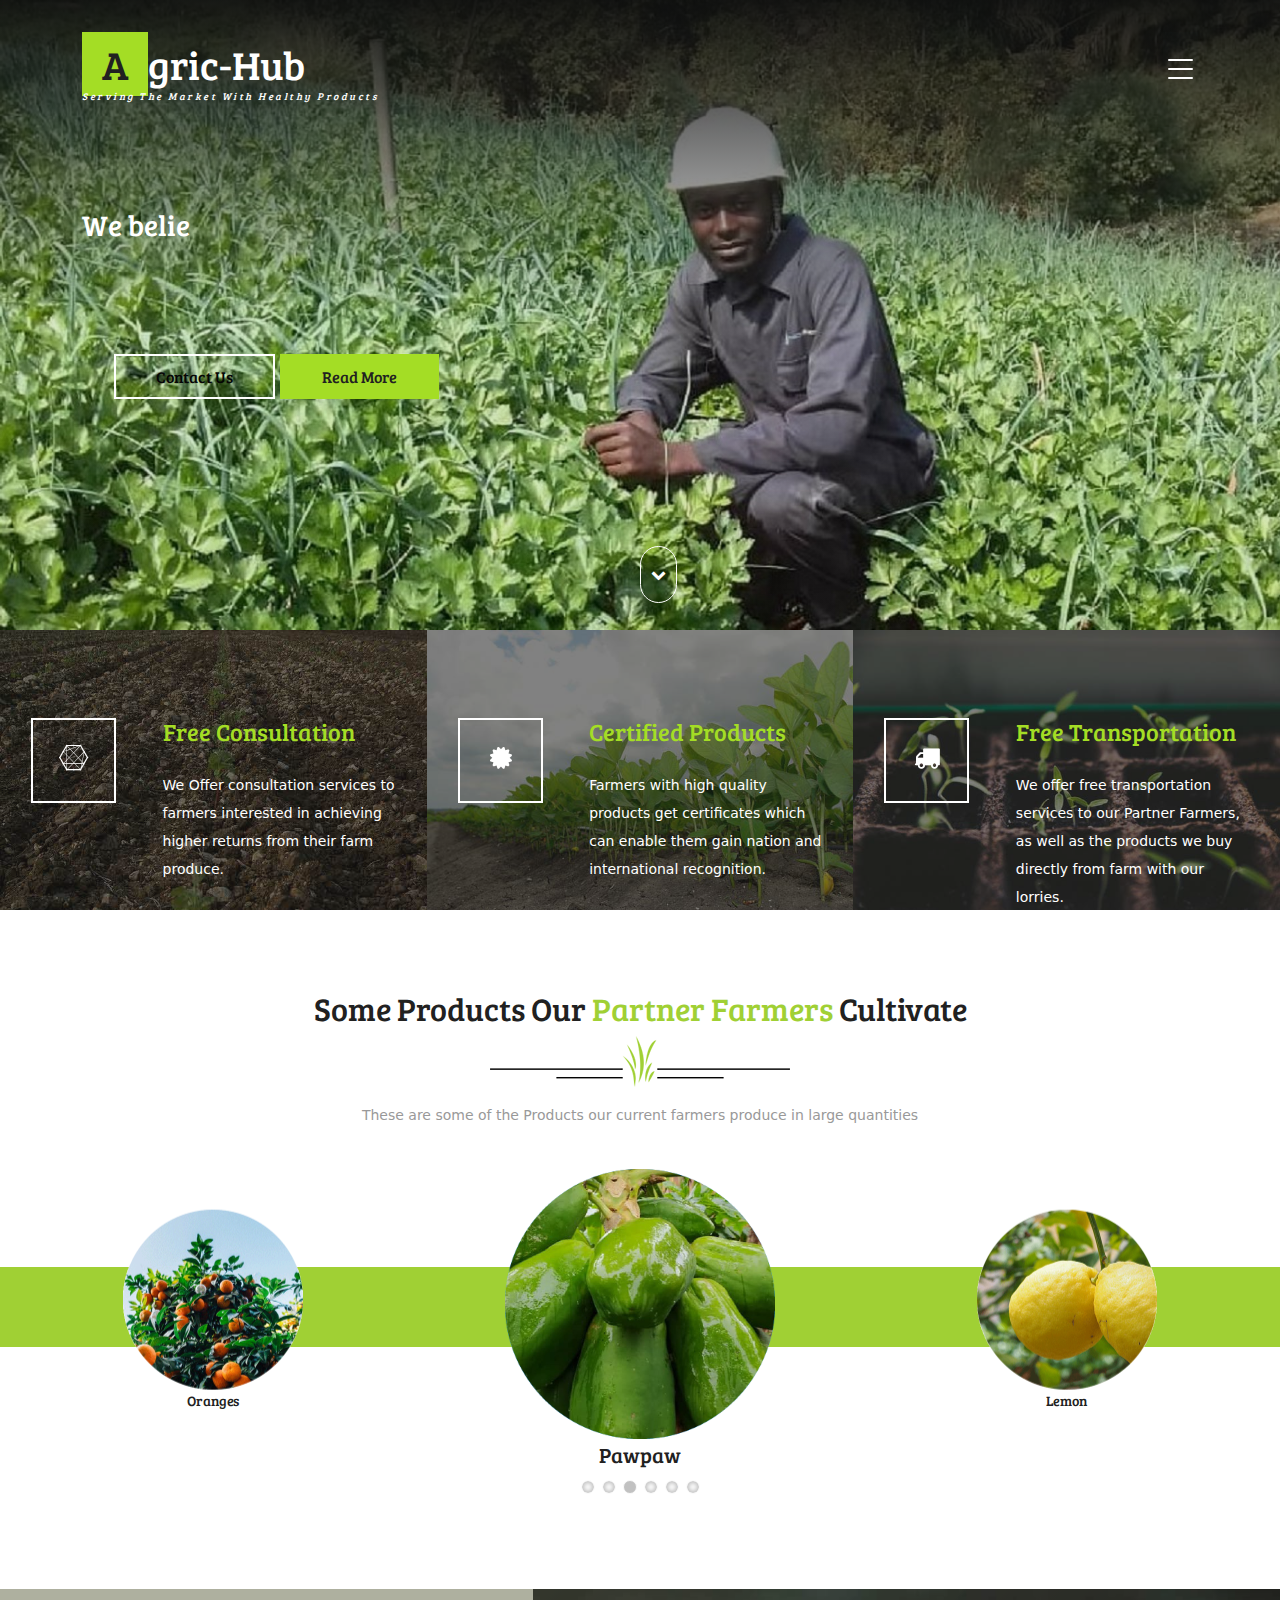
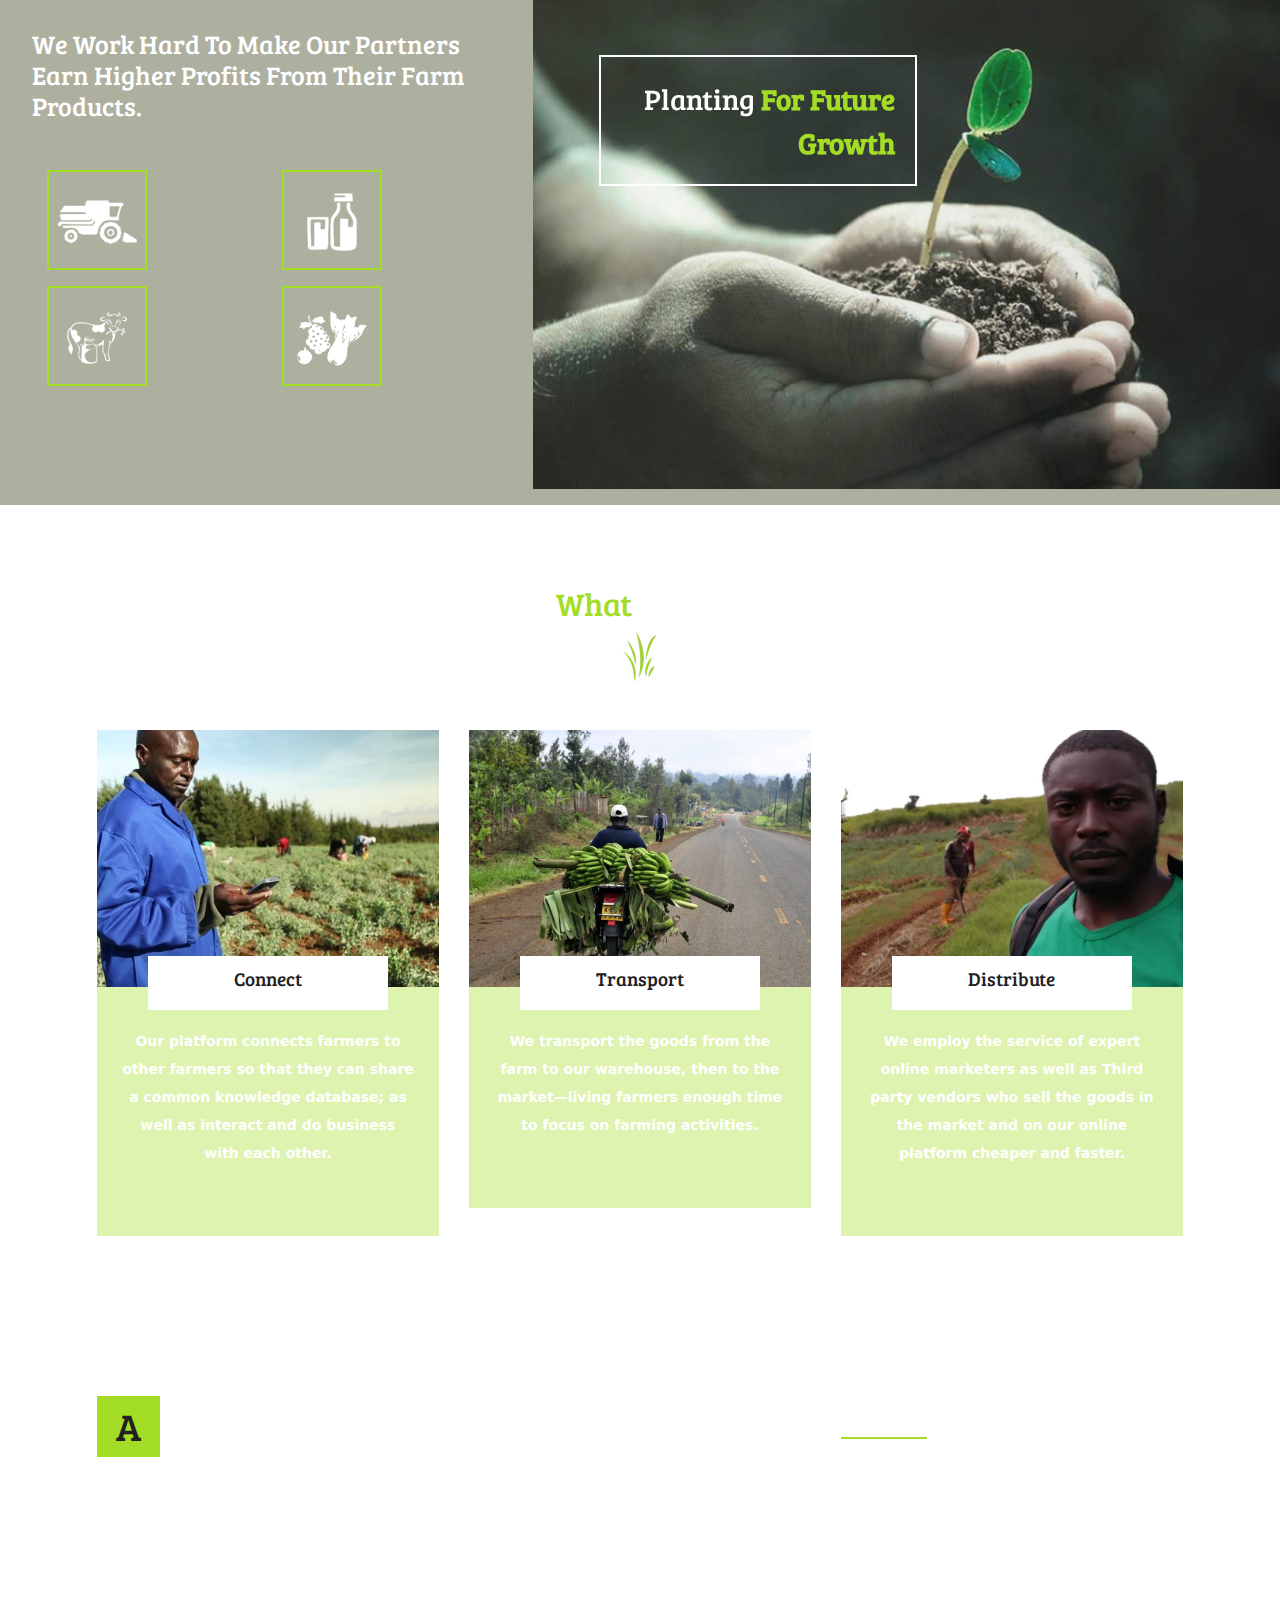
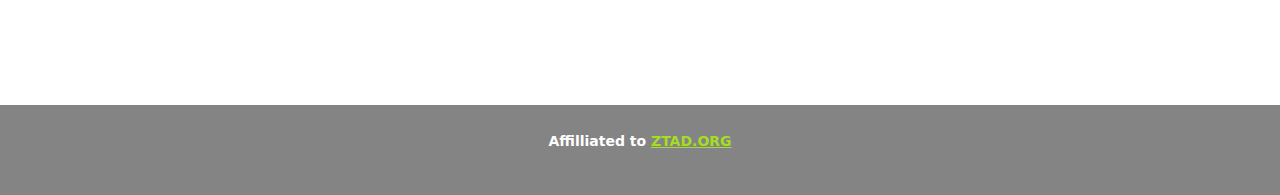
==== commit 50f6dcd0: "more changes" ====
--- a/index.html
+++ b/index.html
@@ -30,6 +30,8 @@
 	<link
 		href='http://fonts.googleapis.com/css?family=Open+Sans:400,300,300italic,400italic,600,600italic,700,700italic,800,800italic'
 		rel='stylesheet' type='text/css'>
+
+		<link rel="stylesheet" href="./dist/css/bootstrap.css">
 
 
 </head>
@@ -95,11 +97,12 @@
 							<div class="shy-menu-panel">
 								<nav class="menu menu--horatio link-effect-8" id="link-effect-8">
 									<ul class="w3layouts_menu__list">
-										<li class="active"><a href="index.html">Home</a></li>
+										
+										<li><a href="services.html">Services</a></li>
 										<li><a href="about.html">About Us</a></li>
-										<li><a href="services.html">Services</a></li>
-										<li><a href="gallery.html">Gallery</a></li>
 										<li><a href="contact.html">Contact Us</a></li>
+										<li><a href="/signin.html">Sign In</a></li>
+										<li><a href="/signup.html">Create Account</a></li>
 									</ul>
 								</nav>
 							</div>
@@ -116,7 +119,7 @@
 							can improve agricultural productivity in all of Africa.</h3>
 
 						<ul class="coolButtons">
-							<li><a href="contact.html" class="w3l_contact">Contact Us</a></li>
+							<li><a href="contact.html" class="w3l_contact green-700">Contact Us</a></li>
 							<li><a href="#" class="w3ls_more" data-toggle="modal" data-target="#myModal">Read More</a>
 							</li>
 						</ul>
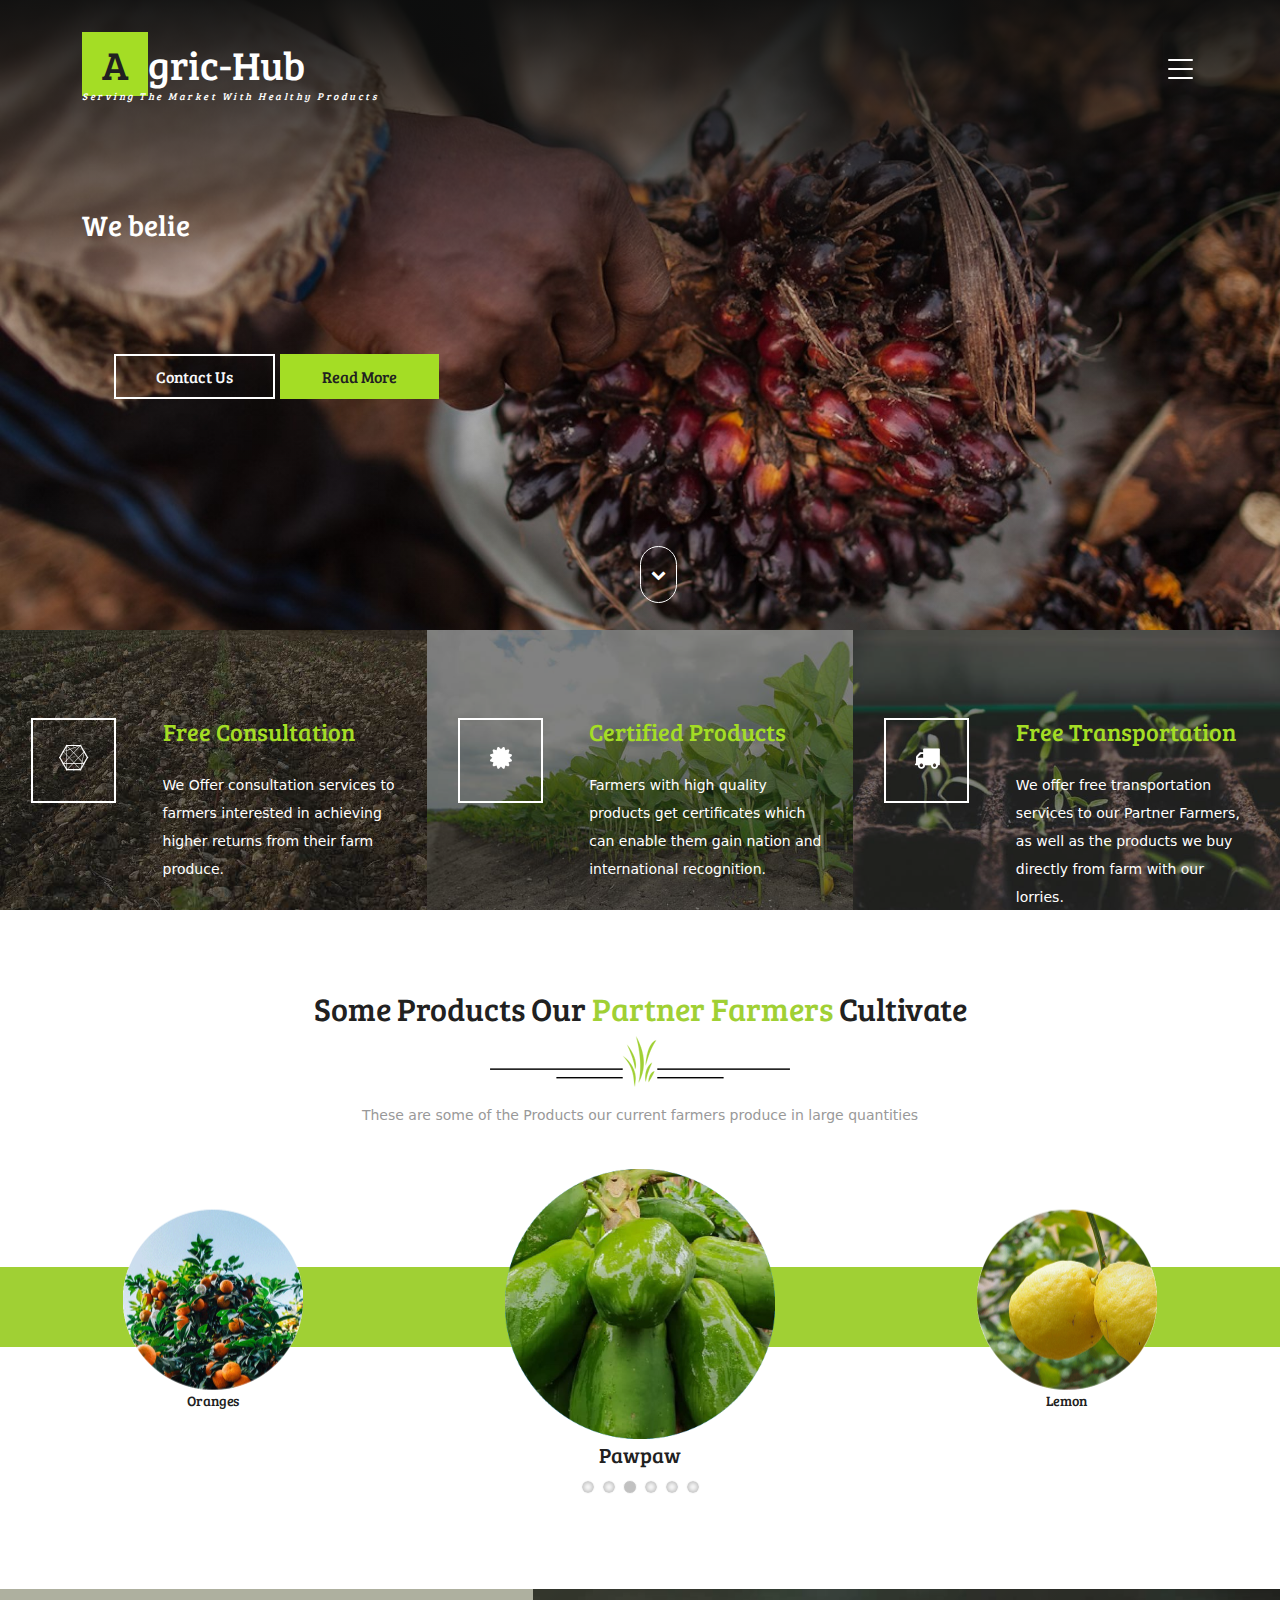
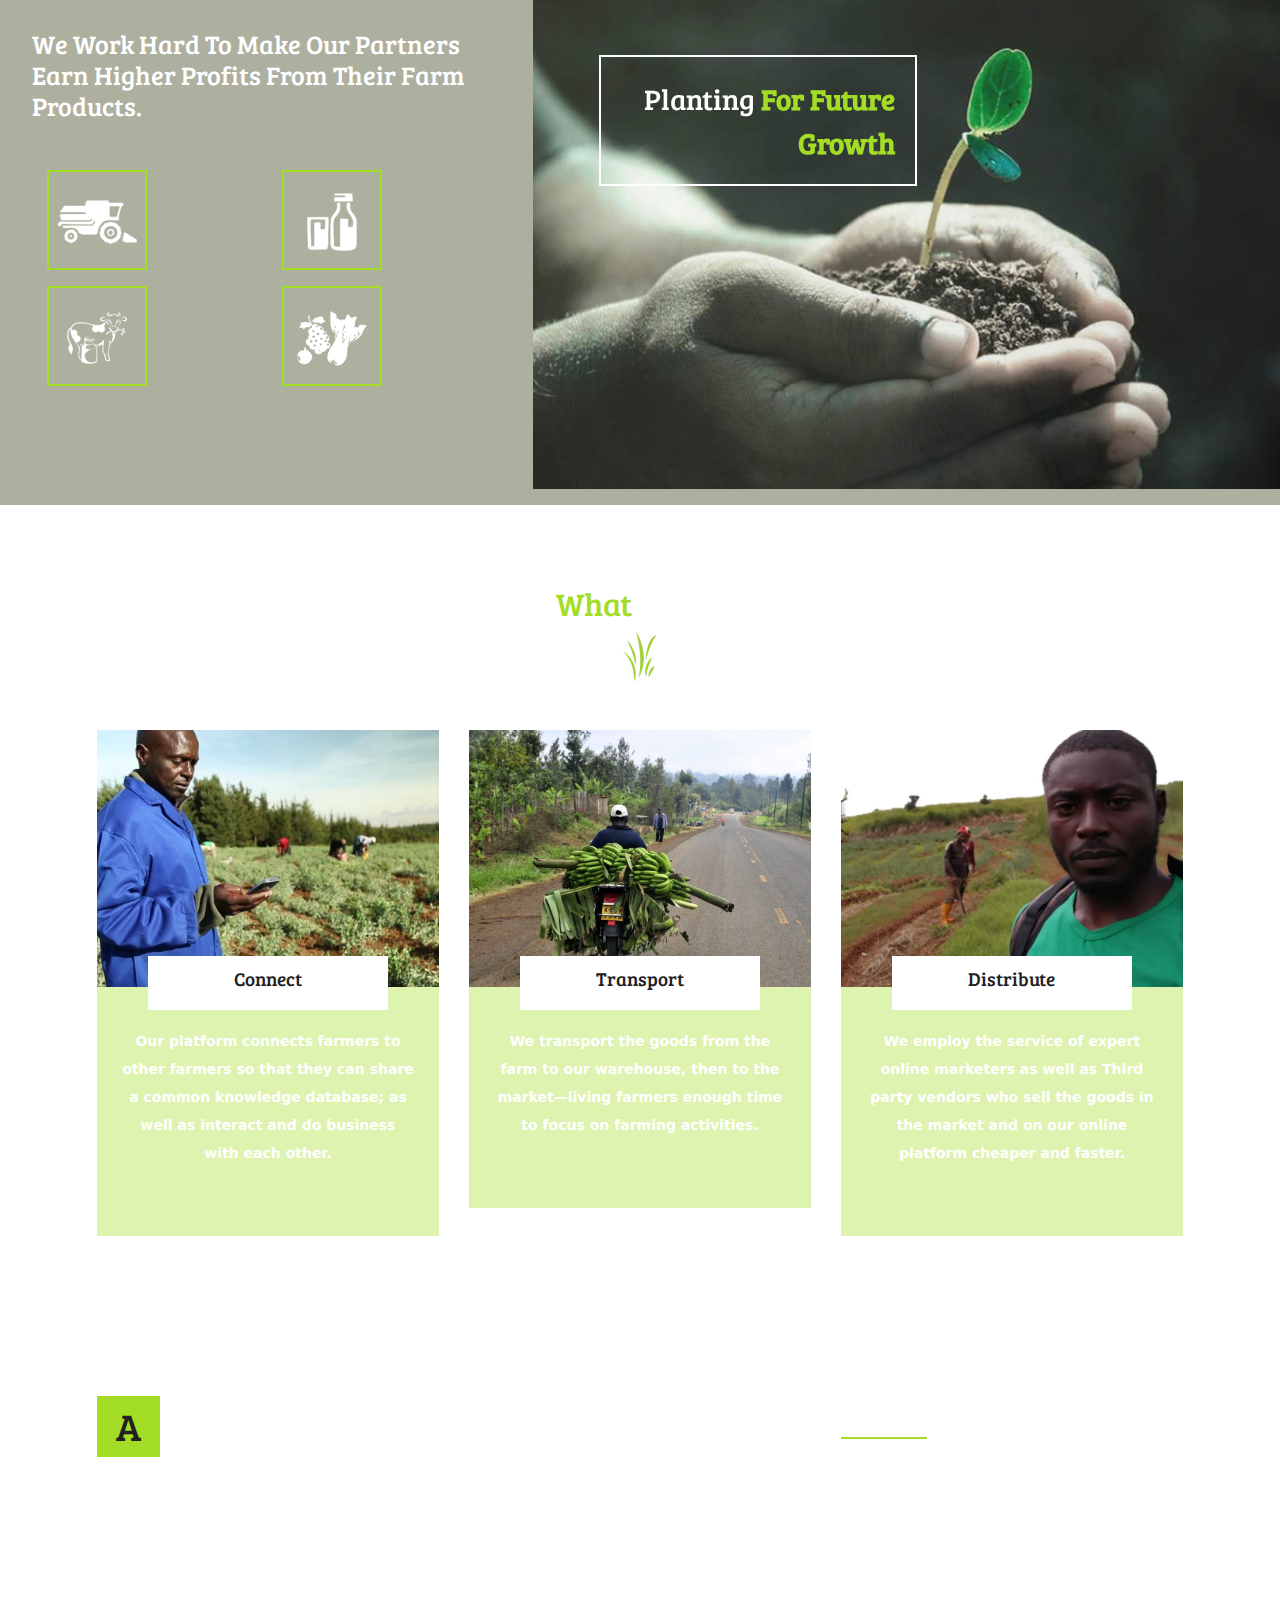
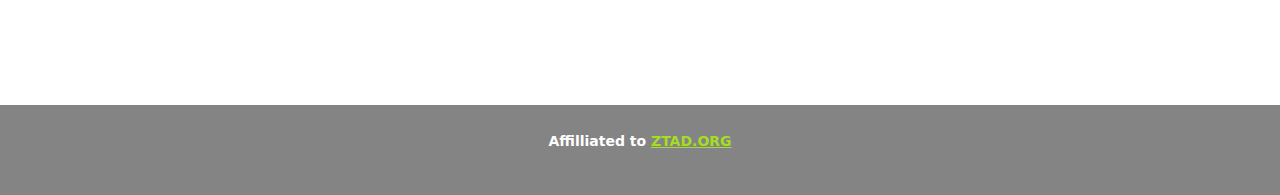
==== commit 099779ba: "changed bg" ====
--- a/index.html
+++ b/index.html
@@ -100,9 +100,9 @@
 										
 										<li><a href="services.html">Services</a></li>
 										<li><a href="about.html">About Us</a></li>
-										<li><a href="contact.html">Contact Us</a></li>
-										<li><a href="/signin.html">Sign In</a></li>
-										<li><a href="/signup.html">Create Account</a></li>
+										<!-- <li><a href="contact.html">Contact Us</a></li> -->
+										<li><a href="/signin.html">Log In</a></li>
+										<li><a href="/signup.html">Sing Up</a></li>
 									</ul>
 								</nav>
 							</div>
@@ -119,8 +119,8 @@
 							can improve agricultural productivity in all of Africa.</h3>
 
 						<ul class="coolButtons">
-							<li><a href="contact.html" class="w3l_contact green-700">Contact Us</a></li>
-							<li><a href="#" class="w3ls_more" data-toggle="modal" data-target="#myModal">Read More</a>
+							<li><a href="contact.html" class="w3l_contact text-light">Contact Us</a></li>
+							<li><a href="#wwd" class="w3ls_more">Read More</a>
 							</li>
 						</ul>
 					</div>
@@ -350,7 +350,7 @@
 
 
 		<!-- services-bottom -->
-		<div class="services-bottom">
+		<div class="services-bottom" id="wwd">
 			<div class="container">
 				<h3 class="agileits_w3layouts_head agileinfo_head w3_head"><span>What</span> we do</h3>
 				<div class="w3_agile_image">
--- a/css/style.css
+++ b/css/style.css
@@ -51,7 +51,7 @@
       rgba(29, 29, 28, 0.1),
       rgba(13, 14, 14, 0.946)
     ),
-    url(../images/banner.jpg) no-repeat 0px 0px;
+    url(../images/R.jpg) no-repeat 0px 0px;
   /* background-color: #333; */
   background-size: cover;
   -webkit-background-size: cover;
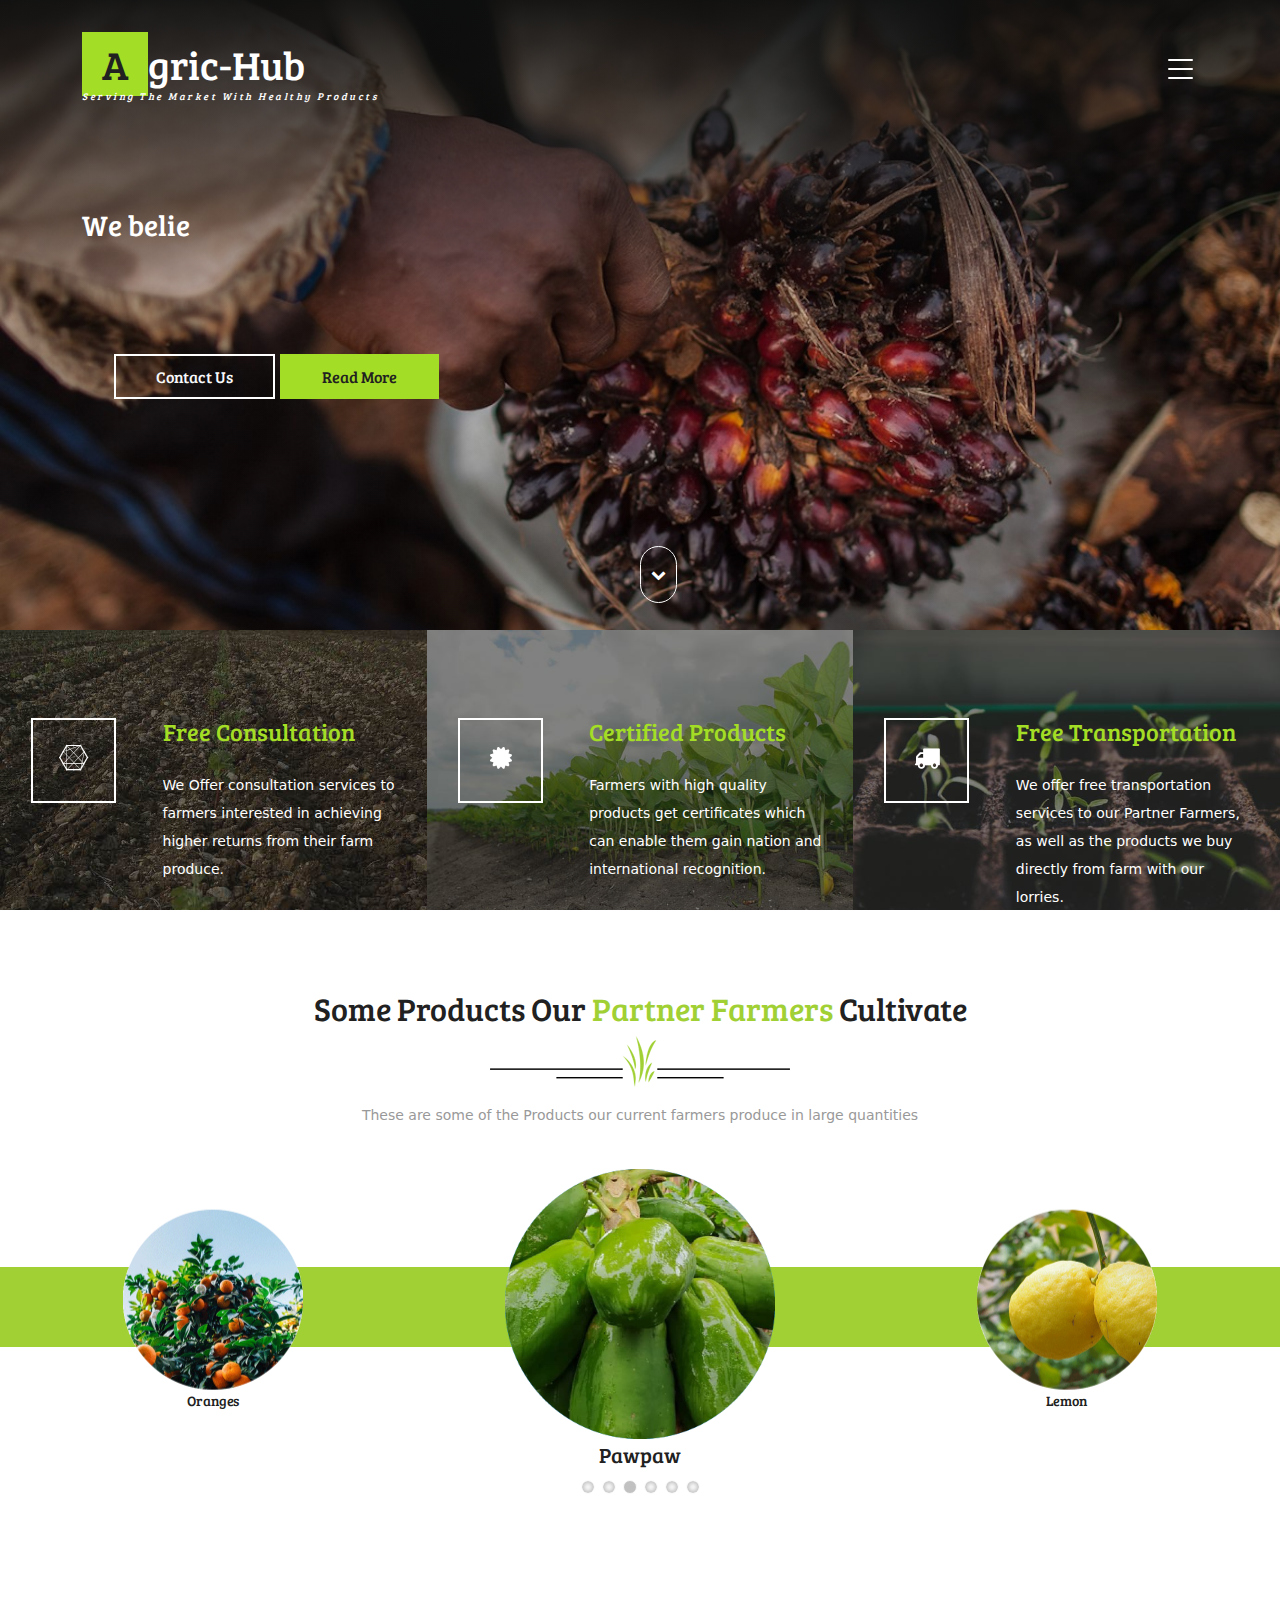
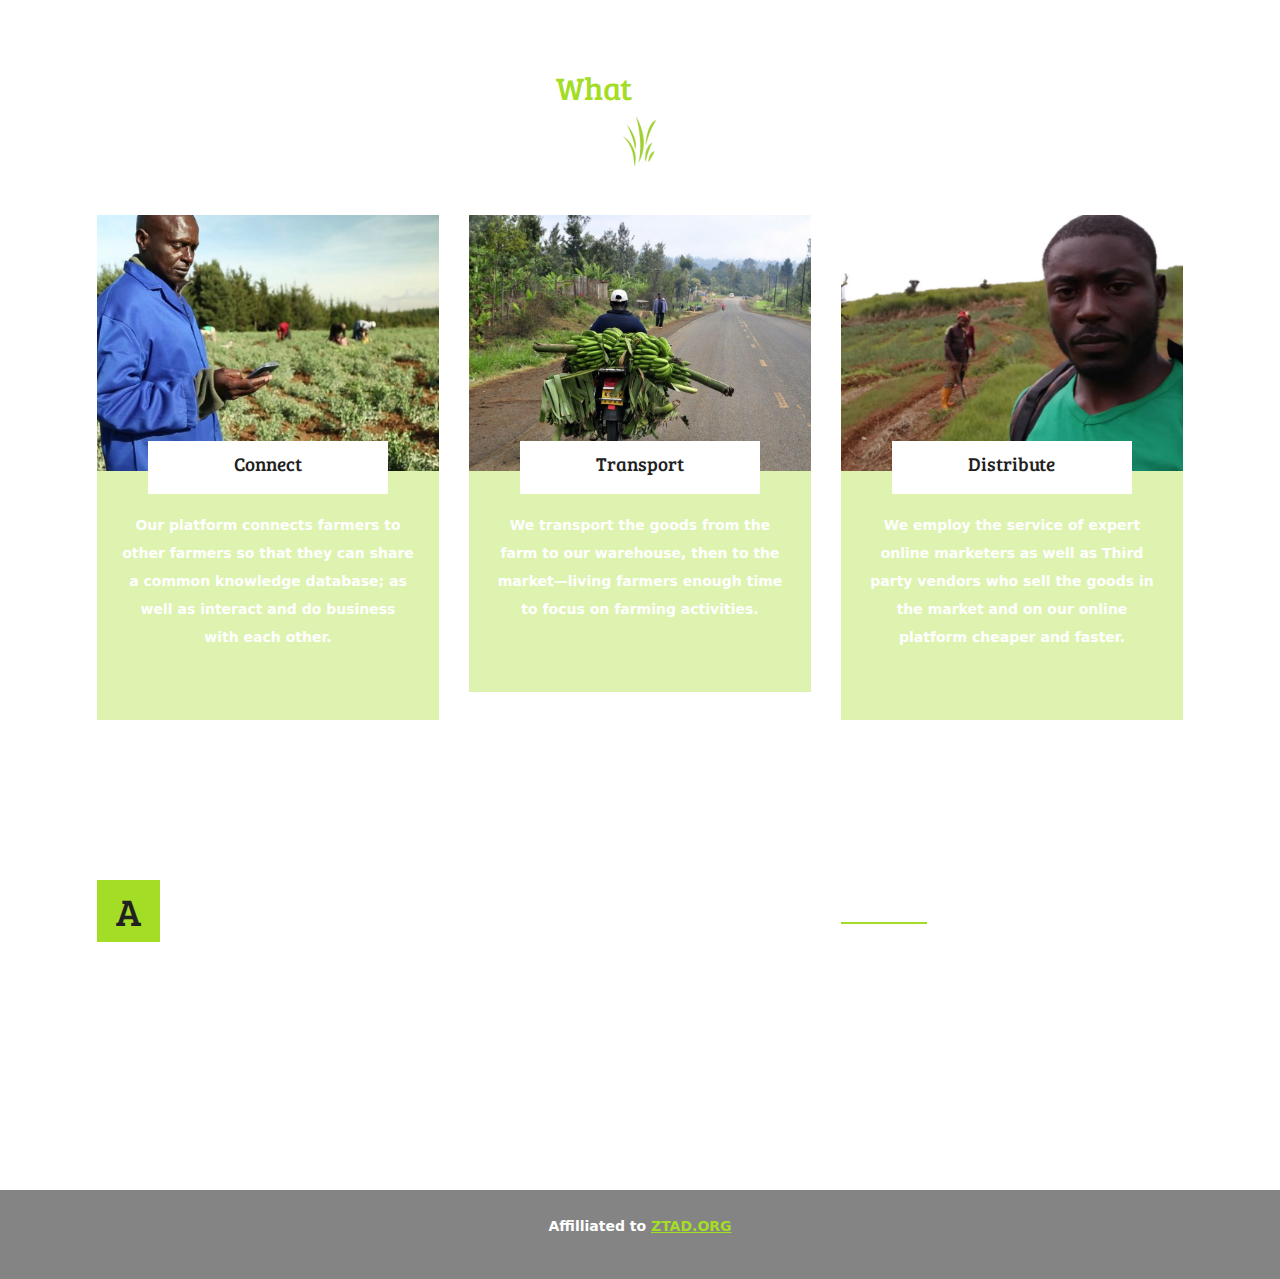
==== commit 9d467a6b: "ok changes" ====
--- a/index.html
+++ b/index.html
@@ -31,7 +31,7 @@
 		href='http://fonts.googleapis.com/css?family=Open+Sans:400,300,300italic,400italic,600,600italic,700,700italic,800,800italic'
 		rel='stylesheet' type='text/css'>
 
-		<link rel="stylesheet" href="./dist/css/bootstrap.css">
+	<link rel="stylesheet" href="./dist/css/bootstrap.css">
 
 
 </head>
@@ -97,7 +97,8 @@
 							<div class="shy-menu-panel">
 								<nav class="menu menu--horatio link-effect-8" id="link-effect-8">
 									<ul class="w3layouts_menu__list">
-										
+
+										<li><a href="index.html">Home</a></li>
 										<li><a href="services.html">Services</a></li>
 										<li><a href="about.html">About Us</a></li>
 										<!-- <li><a href="contact.html">Contact Us</a></li> -->
@@ -285,56 +286,10 @@
 
 
 		<!-- welcome-bottom -->
-		<div id="welcome_bottom" class="welcome-bottom">
-			<div class="col-md-5 wthree_welcome_bottom_left">
-				<h3>we work hard to make our Partners earn higher profits from their farm products.</h3>
-				<br>
-				<div class="col-md-6 wthree_welcome_bottom_left_grid">
-					<div class="w3l_social_icon_gridl">
-						<img src="images/8.png" alt=" " class="img-responsive" />
-					</div>
-					<div class="w3l_social_icon_gridr">
-					</div>
-					<div class="clearfix"> </div>
-					<div class="w3l_social_icon_grid_pos">
-					</div>
-				</div>
-				<div class="col-md-6 wthree_welcome_bottom_left_grid">
-					<div class="w3l_social_icon_gridl">
-						<img src="images/9.png" alt=" " class="img-responsive" />
-					</div>
-					<div class="w3l_social_icon_gridr">
-					</div>
-					<div class="clearfix"> </div>
-					<div class="w3l_social_icon_grid_pos">
-					</div>
-				</div>
-				<div class="col-md-6 wthree_welcome_bottom_left_grid">
-					<div class="w3l_social_icon_gridl">
-						<img src="images/10.png" alt=" " class="img-responsive" />
-					</div>
-					<div class="w3l_social_icon_gridr">
-					</div>
-					<div class="clearfix"> </div>
-					<div class="w3l_social_icon_grid_pos">
-					</div>
-				</div>
-				<div class="col-md-6 wthree_welcome_bottom_left_grid">
-					<div class="w3l_social_icon_gridl">
-						<img src="images/11.png" alt=" " class="img-responsive" />
-					</div>
-					<div class="w3l_social_icon_gridr">
-					</div>
-					<div class="clearfix"> </div>
-					<div class="w3l_social_icon_grid_pos">
-					</div>
-				</div>
-				<div class="clearfix"> </div>
-			</div>
-
-			<div class="col-md-7 wthree_welcome_bottom_right">
-				<div class="agileinfo_grid">
-					<figure class="agileits_effect_moses">
+		<!-- <div id="welcome_bottom" class="welcome-bottom">
+			<div class="col-md-12">
+				<div class="agileinfo_grid d-flex justify-content-center ">
+					<figure class="agileits_effect_moses flex-1">
 						<img src="images/4.jpg" alt=" " class="img-responsive" />
 						<figcaption>
 							<h4>Planting <span>For Future Growth</span></h4>
@@ -344,8 +299,7 @@
 					</figure>
 				</div>
 			</div>
-			<div class="clearfix"> </div>
-		</div>
+		</div> -->
 		<!-- //welcome-bottom -->
 
 
